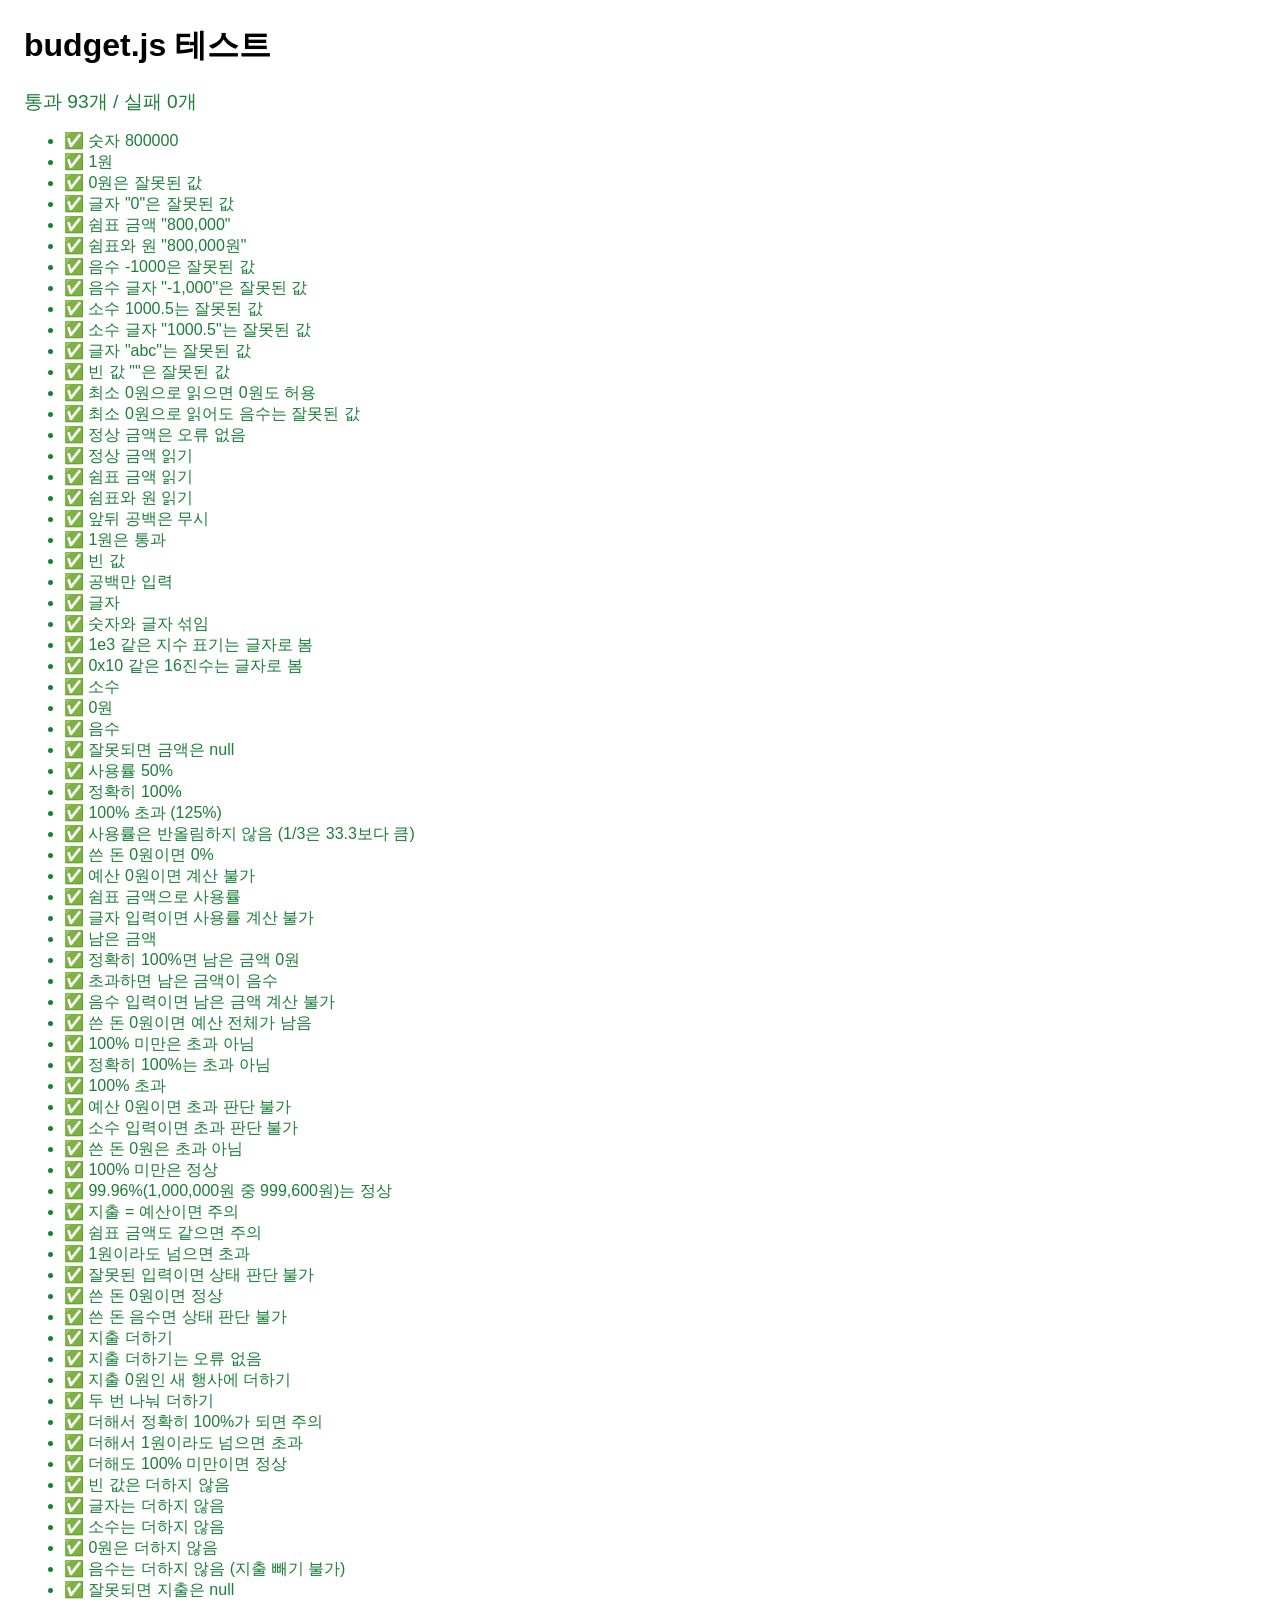
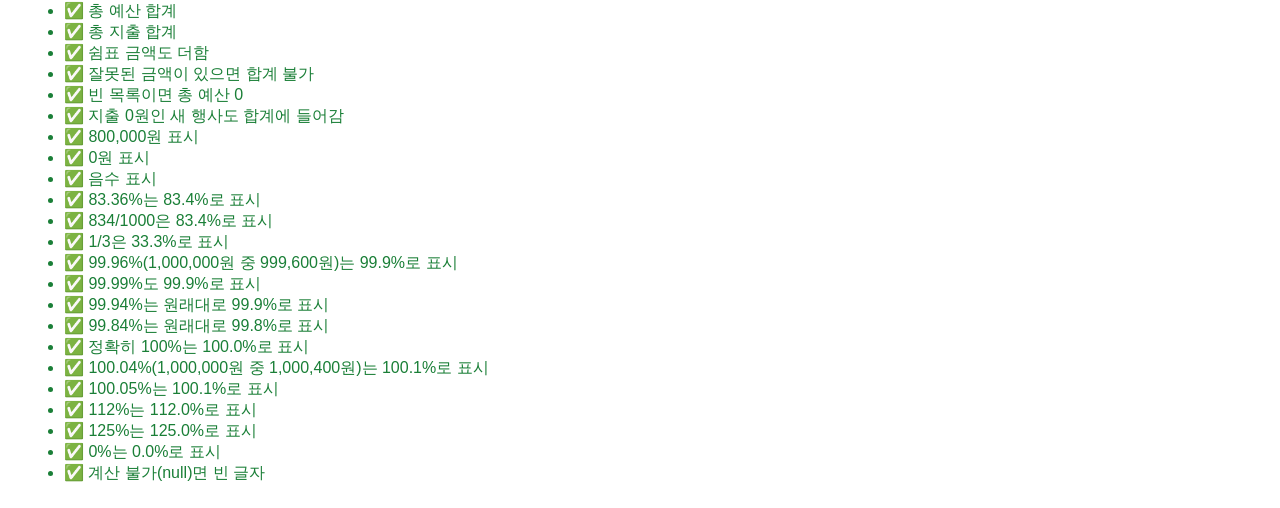
==== test.html @ 6ad25647 "4-2단계: 지출 입력 Co-Authored-By: Claude Opus 5.5 <noreply@anthropic.com>" ====
<!DOCTYPE html>
<html lang="ko">
<head>
  <meta charset="UTF-8">
  <title>budget.js 테스트</title>
  <style>
    body { font-family: sans-serif; margin: 24px; }
    .pass { color: #1a7f37; }
    .fail { color: #cf222e; font-weight: bold; }
    #summary { font-size: 1.2em; margin-bottom: 16px; }
  </style>
</head>
<body>
  <h1>budget.js 테스트</h1>
  <p id="summary"></p>
  <ul id="results"></ul>

  <script src="budget.js"></script>
  <script>
    let passCount = 0;
    let failCount = 0;

    // 실제 결과(actual)가 기대한 값(expected)과 같은지 확인하고 화면에 적는다
    function check(name, actual, expected) {
      const ok = actual === expected;
      const li = document.createElement("li");
      li.className = ok ? "pass" : "fail";
      li.textContent = (ok ? "✅ " : "❌ ") + name
        + (ok ? "" : " — 기대: " + expected + ", 실제: " + actual);
      document.getElementById("results").appendChild(li);
      if (ok) { passCount++; } else { failCount++; }
    }

    // 금액 읽기
    check("숫자 800000", parseAmount(800000), 800000);
    check("1원", parseAmount(1), 1);
    check("0원은 잘못된 값", parseAmount(0), null);
    check("글자 \"0\"은 잘못된 값", parseAmount("0"), null);
    check("쉼표 금액 \"800,000\"", parseAmount("800,000"), 800000);
    check("쉼표와 원 \"800,000원\"", parseAmount("800,000원"), 800000);
    check("음수 -1000은 잘못된 값", parseAmount(-1000), null);
    check("음수 글자 \"-1,000\"은 잘못된 값", parseAmount("-1,000"), null);
    check("소수 1000.5는 잘못된 값", parseAmount(1000.5), null);
    check("소수 글자 \"1000.5\"는 잘못된 값", parseAmount("1000.5"), null);
    check("글자 \"abc\"는 잘못된 값", parseAmount("abc"), null);
    check("빈 값 \"\"은 잘못된 값", parseAmount(""), null);
    check("최소 0원으로 읽으면 0원도 허용", parseAmount(0, 0), 0);
    check("최소 0원으로 읽어도 음수는 잘못된 값", parseAmount(-1, 0), null);

    // 입력 검사 (잘못된 이유)
    check("정상 금액은 오류 없음", checkAmount("800000").error, null);
    check("정상 금액 읽기", checkAmount("800000").amount, 800000);
    check("쉼표 금액 읽기", checkAmount("800,000").amount, 800000);
    check("쉼표와 원 읽기", checkAmount("800,000원").amount, 800000);
    check("앞뒤 공백은 무시", checkAmount("  1000  ").amount, 1000);
    check("1원은 통과", checkAmount("1").amount, 1);
    check("빈 값", checkAmount("").error, "금액을 입력해 주세요.");
    check("공백만 입력", checkAmount("   ").error, "금액을 입력해 주세요.");
    check("글자", checkAmount("abc").error, "숫자만 입력해 주세요.");
    check("숫자와 글자 섞임", checkAmount("10만원").error, "숫자만 입력해 주세요.");
    check("1e3 같은 지수 표기는 글자로 봄", checkAmount("1e3").error, "숫자만 입력해 주세요.");
    check("0x10 같은 16진수는 글자로 봄", checkAmount("0x10").error, "숫자만 입력해 주세요.");
    check("소수", checkAmount("1000.5").error, "원 단위 정수로 입력해 주세요.");
    check("0원", checkAmount("0").error, "1원 이상 입력해 주세요.");
    check("음수", checkAmount("-1,000").error, "1원 이상 입력해 주세요.");
    check("잘못되면 금액은 null", checkAmount("abc").amount, null);

    // 사용률
    check("사용률 50%", calcUsageRate(800000, 400000), 50);
    check("정확히 100%", calcUsageRate(800000, 800000), 100);
    check("100% 초과 (125%)", calcUsageRate(800000, 1000000), 125);
    check("사용률은 반올림하지 않음 (1/3은 33.3보다 큼)", calcUsageRate(3, 1) > 33.33, true);
    check("쓴 돈 0원이면 0%", calcUsageRate(800000, 0), 0);
    check("예산 0원이면 계산 불가", calcUsageRate(0, 1000), null);
    check("쉼표 금액으로 사용률", calcUsageRate("800,000", "200,000"), 25);
    check("글자 입력이면 사용률 계산 불가", calcUsageRate("abc", 1000), null);

    // 남은 금액
    check("남은 금액", calcRemaining(800000, 300000), 500000);
    check("정확히 100%면 남은 금액 0원", calcRemaining(800000, 800000), 0);
    check("초과하면 남은 금액이 음수", calcRemaining(800000, 1000000), -200000);
    check("음수 입력이면 남은 금액 계산 불가", calcRemaining(800000, -1), null);
    check("쓴 돈 0원이면 예산 전체가 남음", calcRemaining(800000, 0), 800000);

    // 초과 판단
    check("100% 미만은 초과 아님", isOverBudget(800000, 799999), false);
    check("정확히 100%는 초과 아님", isOverBudget(800000, 800000), false);
    check("100% 초과", isOverBudget(800000, 800001), true);
    check("예산 0원이면 초과 판단 불가", isOverBudget(0, 1), null);
    check("소수 입력이면 초과 판단 불가", isOverBudget(800000, 0.5), null);
    check("쓴 돈 0원은 초과 아님", isOverBudget(800000, 0), false);

    // 상태 판단
    check("100% 미만은 정상", getStatus(800000, 667200), "정상");
    check("99.96%(1,000,000원 중 999,600원)는 정상", getStatus(1000000, 999600), "정상");
    check("지출 = 예산이면 주의", getStatus(800000, 800000), "주의");
    check("쉼표 금액도 같으면 주의", getStatus("800,000원", 800000), "주의");
    check("1원이라도 넘으면 초과", getStatus(800000, 800001), "초과");
    check("잘못된 입력이면 상태 판단 불가", getStatus(800000, "abc"), null);
    check("쓴 돈 0원이면 정상", getStatus(800000, 0), "정상");
    check("쓴 돈 음수면 상태 판단 불가", getStatus(800000, -1), null);

    // 지출 누적 입력
    check("지출 더하기", addSpending(700000, "100,000").spent, 800000);
    check("지출 더하기는 오류 없음", addSpending(700000, "100,000").error, null);
    check("지출 0원인 새 행사에 더하기", addSpending(0, "50000원").spent, 50000);
    check("두 번 나눠 더하기", addSpending(addSpending(0, "300,000").spent, "200,000").spent, 500000);
    check("더해서 정확히 100%가 되면 주의",
      getStatus(800000, addSpending(700000, "100,000").spent), "주의");
    check("더해서 1원이라도 넘으면 초과",
      getStatus(800000, addSpending(700000, "100,001").spent), "초과");
    check("더해도 100% 미만이면 정상",
      getStatus(800000, addSpending(700000, "99,999").spent), "정상");
    check("빈 값은 더하지 않음", addSpending(700000, "").error, "금액을 입력해 주세요.");
    check("글자는 더하지 않음", addSpending(700000, "abc").error, "숫자만 입력해 주세요.");
    check("소수는 더하지 않음", addSpending(700000, "1000.5").error, "원 단위 정수로 입력해 주세요.");
    check("0원은 더하지 않음", addSpending(700000, "0").error, "1원 이상 입력해 주세요.");
    check("음수는 더하지 않음 (지출 빼기 불가)", addSpending(700000, "-1000").error, "1원 이상 입력해 주세요.");
    check("잘못되면 지출은 null", addSpending(700000, "abc").spent, null);

    // 합계
    const sampleEvents = [
      { name: "신입생 환영회", budget: 800000, spent: 667200 },
      { name: "체육대회", budget: 1200000, spent: 1200000 },
      { name: "학과 축제 부스", budget: 500000, spent: 560000 }
    ];
    const totals = calcTotals(sampleEvents);
    check("총 예산 합계", totals.budget, 2500000);
    check("총 지출 합계", totals.spent, 2427200);
    check("쉼표 금액도 더함", calcTotals([{ budget: "1,000", spent: "500원" }]).budget, 1000);
    check("잘못된 금액이 있으면 합계 불가",
      calcTotals([{ budget: 1000, spent: 500 }, { budget: 0, spent: 500 }]), null);
    check("빈 목록이면 총 예산 0", calcTotals([]).budget, 0);
    check("지출 0원인 새 행사도 합계에 들어감",
      calcTotals([{ budget: 1000, spent: 0 }, { budget: 2000, spent: 500 }]).budget, 3000);

    // 금액 표시
    check("800,000원 표시", formatWon(800000), "800,000원");
    check("0원 표시", formatWon(0), "0원");
    check("음수 표시", formatWon(-200000), "-200,000원");

    // 사용률 표시
    check("83.36%는 83.4%로 표시", formatRate(83.36), "83.4%");
    check("834/1000은 83.4%로 표시", formatRate(calcUsageRate(1000, 834)), "83.4%");
    check("1/3은 33.3%로 표시", formatRate(calcUsageRate(3, 1)), "33.3%");
    check("99.96%(1,000,000원 중 999,600원)는 99.9%로 표시",
      formatRate(calcUsageRate(1000000, 999600)), "99.9%");
    check("99.99%도 99.9%로 표시", formatRate(99.99), "99.9%");
    check("99.94%는 원래대로 99.9%로 표시", formatRate(99.94), "99.9%");
    check("99.84%는 원래대로 99.8%로 표시", formatRate(99.84), "99.8%");
    check("정확히 100%는 100.0%로 표시", formatRate(calcUsageRate(800000, 800000)), "100.0%");
    check("100.04%(1,000,000원 중 1,000,400원)는 100.1%로 표시",
      formatRate(calcUsageRate(1000000, 1000400)), "100.1%");
    check("100.05%는 100.1%로 표시", formatRate(100.05), "100.1%");
    check("112%는 112.0%로 표시", formatRate(calcUsageRate(500000, 560000)), "112.0%");
    check("125%는 125.0%로 표시", formatRate(calcUsageRate(800000, 1000000)), "125.0%");
    check("0%는 0.0%로 표시", formatRate(calcUsageRate(800000, 0)), "0.0%");
    check("계산 불가(null)면 빈 글자", formatRate(null), "");

    document.getElementById("summary").textContent =
      "통과 " + passCount + "개 / 실패 " + failCount + "개";
    document.getElementById("summary").className = failCount === 0 ? "pass" : "fail";
  </script>
</body>
</html>
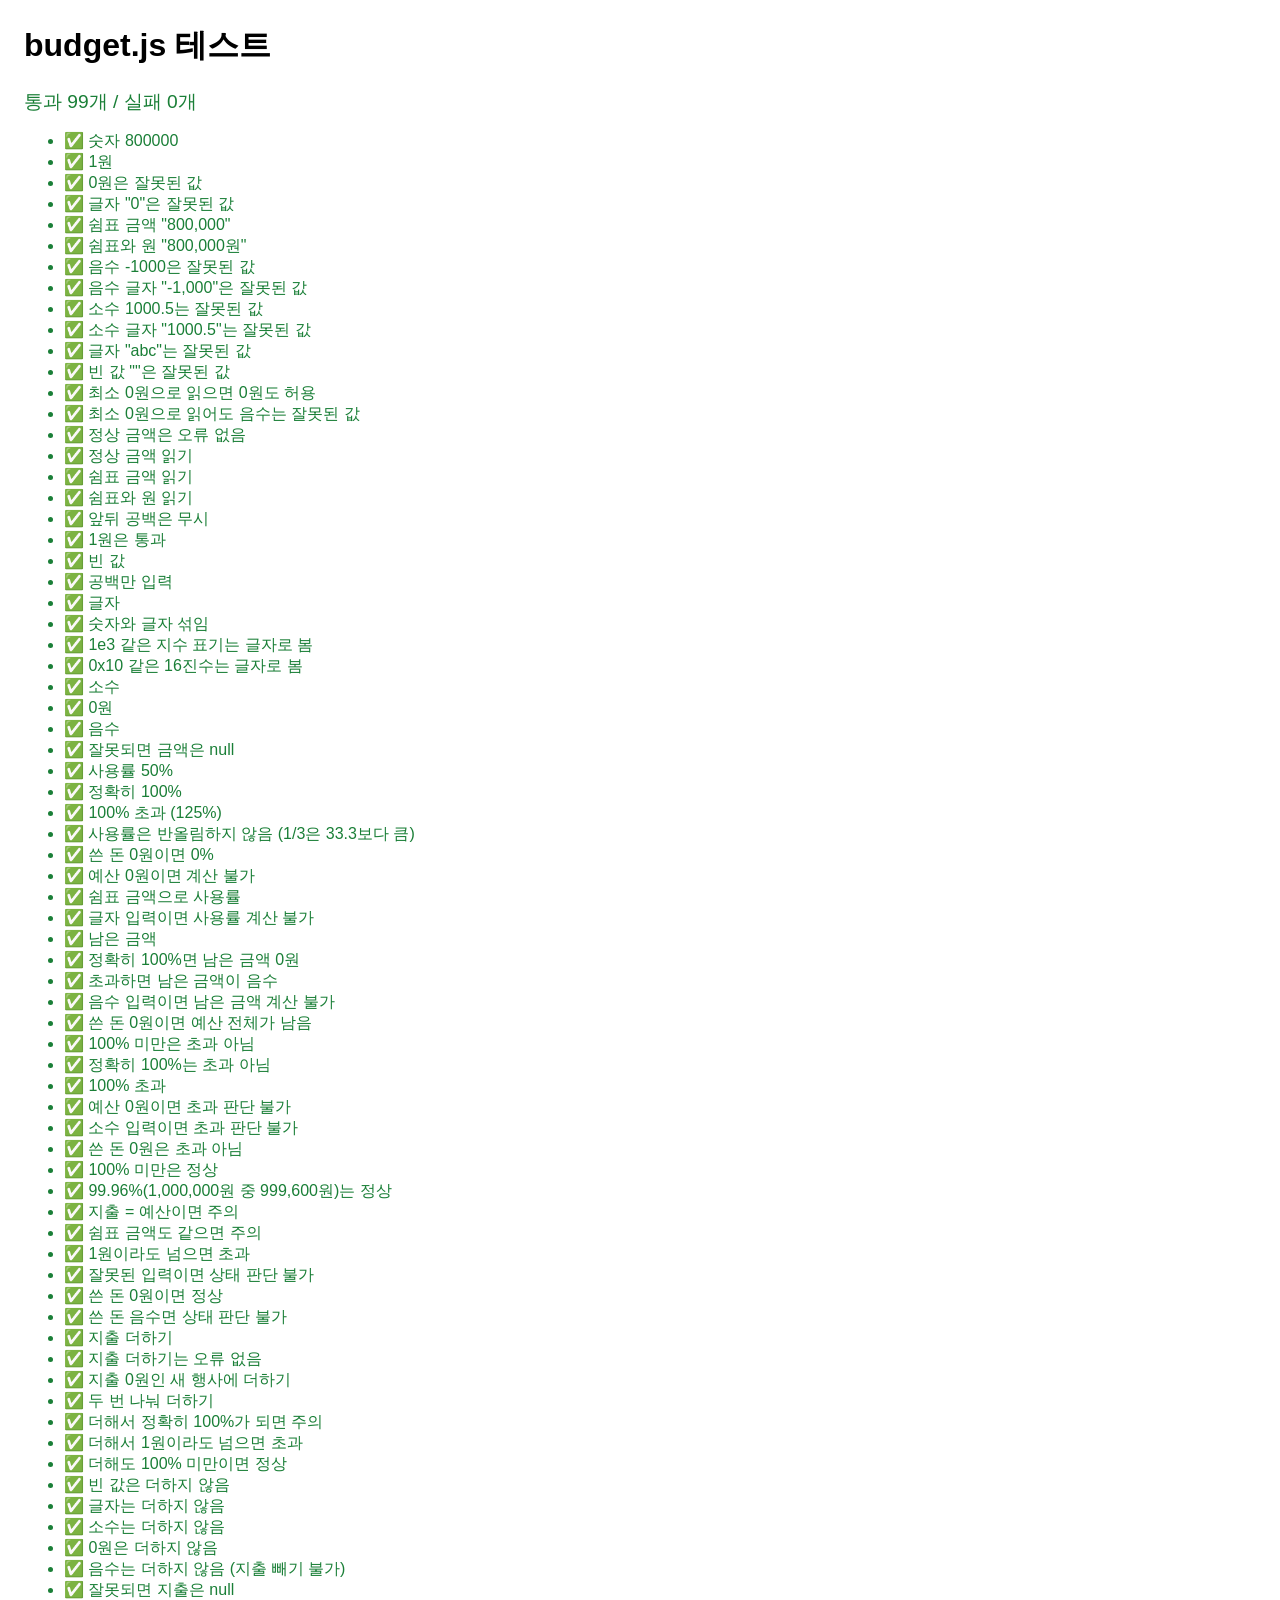
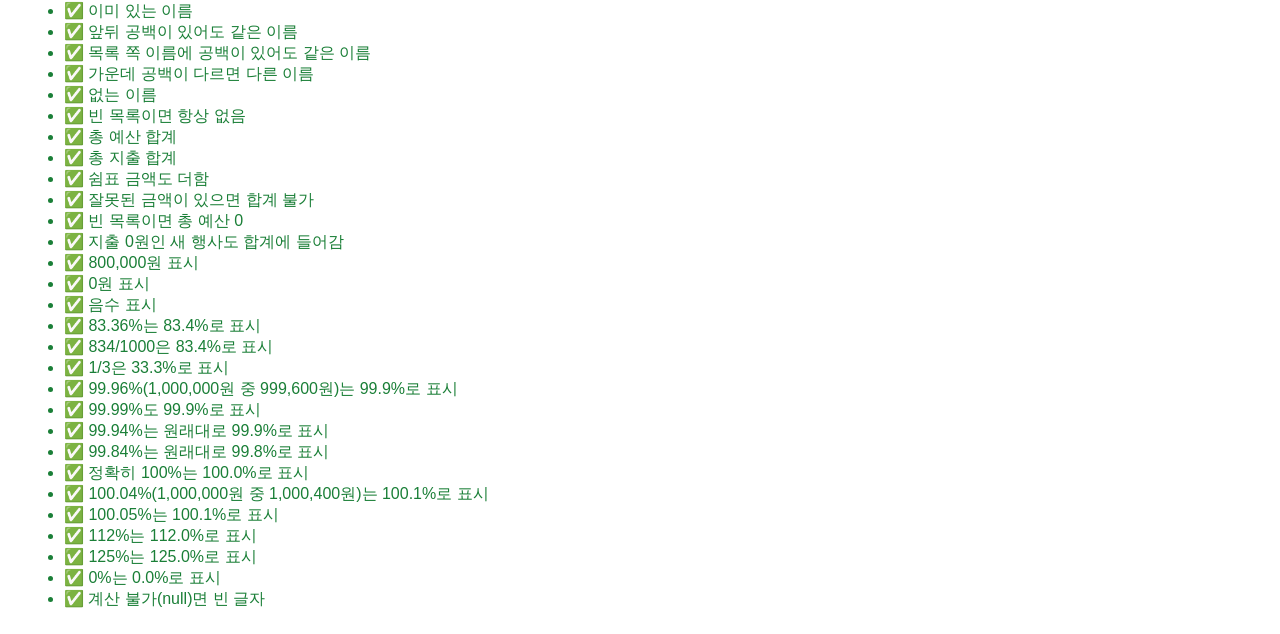
==== commit 6384258e: "4단계 보완: 커서 유지, 같은 이름 막기 Co-Authored-By: Claude Opus 5.5 <noreply@anthropic.com>" ====
--- a/test.html
+++ b/test.html
@@ -125,6 +125,15 @@
       { name: "학과 축제 부스", budget: 500000, spent: 560000 }
     ];
     const totals = calcTotals(sampleEvents);
+    // 같은 이름 행사 확인
+    check("이미 있는 이름", hasEventName(sampleEvents, "체육대회"), true);
+    check("앞뒤 공백이 있어도 같은 이름", hasEventName(sampleEvents, "  체육대회  "), true);
+    check("목록 쪽 이름에 공백이 있어도 같은 이름",
+      hasEventName([{ name: " 개강총회 ", budget: 1000, spent: 0 }], "개강총회"), true);
+    check("가운데 공백이 다르면 다른 이름", hasEventName(sampleEvents, "체육 대회"), false);
+    check("없는 이름", hasEventName(sampleEvents, "동아리 박람회"), false);
+    check("빈 목록이면 항상 없음", hasEventName([], "체육대회"), false);
+
     check("총 예산 합계", totals.budget, 2500000);
     check("총 지출 합계", totals.spent, 2427200);
     check("쉼표 금액도 더함", calcTotals([{ budget: "1,000", spent: "500원" }]).budget, 1000);
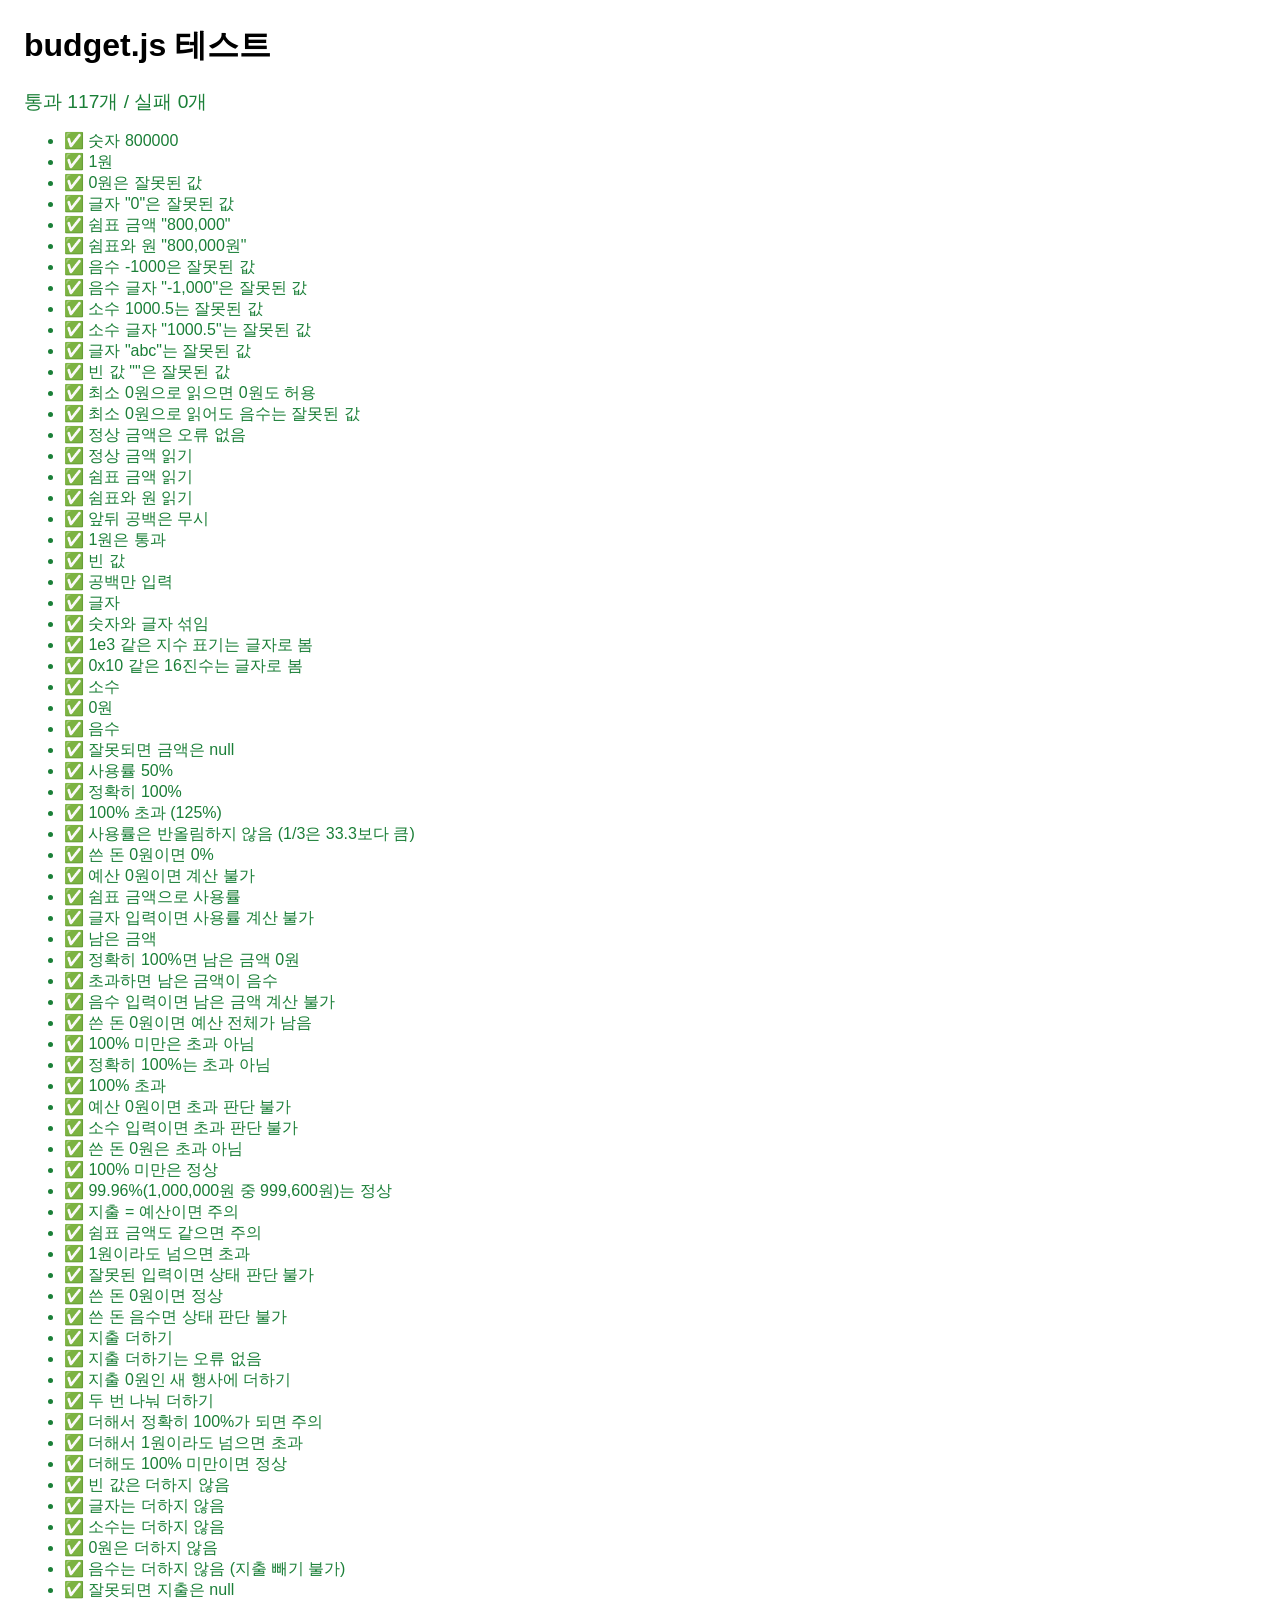
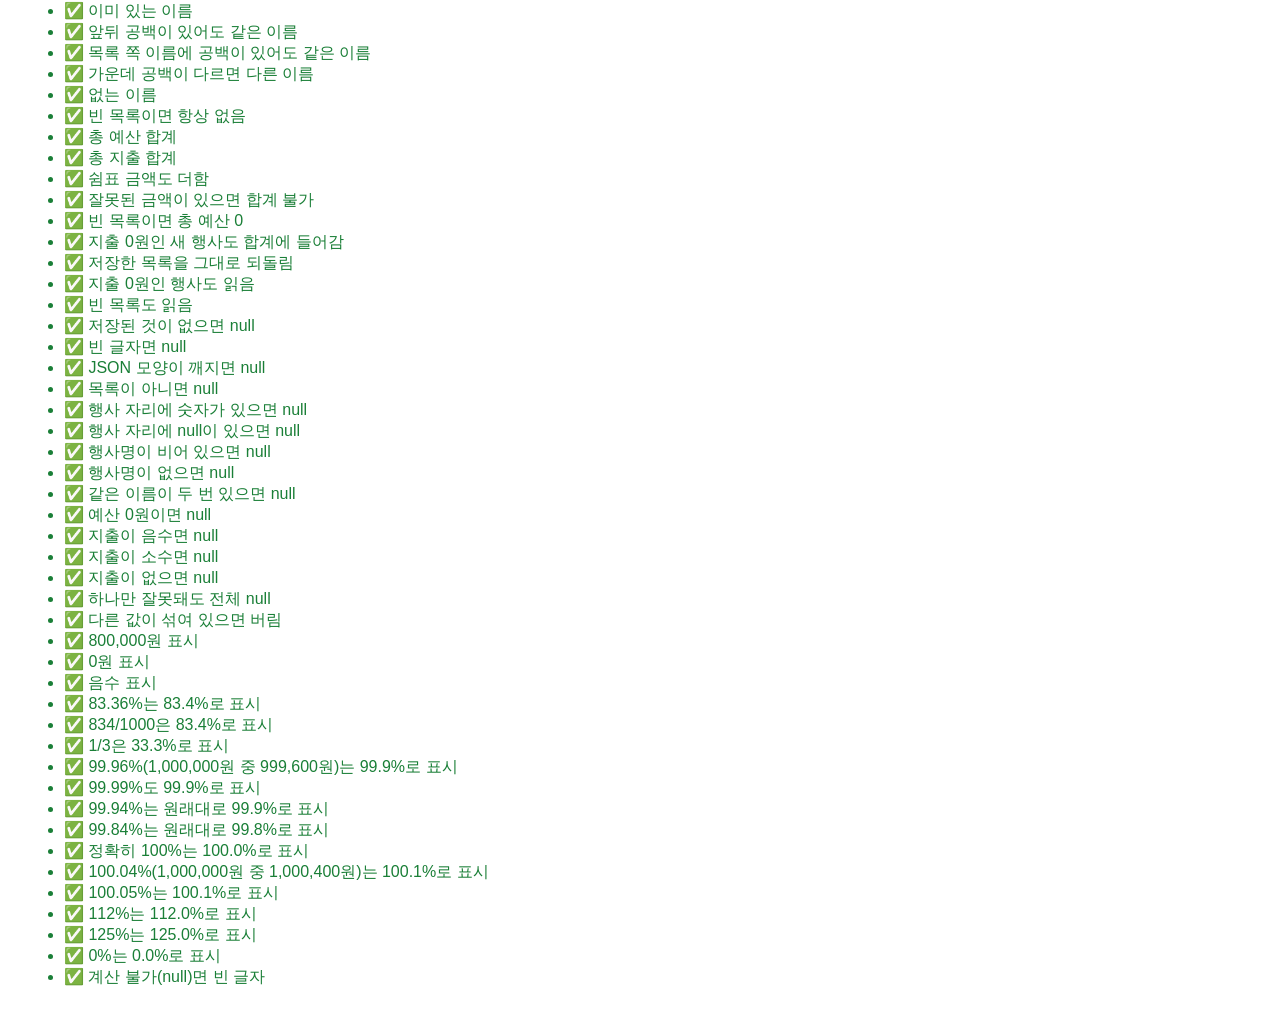
==== commit f3440290: "5-2단계: 저장된 행사 불러오기 Co-Authored-By: Claude Opus 5.5 <noreply@anthropic.com>" ====
--- a/test.html
+++ b/test.html
@@ -143,6 +143,36 @@
     check("지출 0원인 새 행사도 합계에 들어감",
       calcTotals([{ budget: 1000, spent: 0 }, { budget: 2000, spent: 500 }]).budget, 3000);
 
+    // 저장된 목록 읽기
+    const savedText = JSON.stringify(sampleEvents);
+    check("저장한 목록을 그대로 되돌림",
+      JSON.stringify(parseSavedEvents(savedText)), savedText);
+    check("지출 0원인 행사도 읽음",
+      parseSavedEvents('[{"name":"개강총회","budget":1000,"spent":0}]')[0].spent, 0);
+    check("빈 목록도 읽음", parseSavedEvents("[]").length, 0);
+    check("저장된 것이 없으면 null", parseSavedEvents(null), null);
+    check("빈 글자면 null", parseSavedEvents(""), null);
+    check("JSON 모양이 깨지면 null", parseSavedEvents('[{"name":'), null);
+    check("목록이 아니면 null", parseSavedEvents('{"name":"체육대회"}'), null);
+    check("행사 자리에 숫자가 있으면 null", parseSavedEvents("[1]"), null);
+    check("행사 자리에 null이 있으면 null", parseSavedEvents("[null]"), null);
+    check("행사명이 비어 있으면 null",
+      parseSavedEvents('[{"name":"  ","budget":1000,"spent":0}]'), null);
+    check("행사명이 없으면 null", parseSavedEvents('[{"budget":1000,"spent":0}]'), null);
+    check("같은 이름이 두 번 있으면 null",
+      parseSavedEvents('[{"name":"체육대회","budget":1000,"spent":0},'
+        + '{"name":" 체육대회 ","budget":2000,"spent":0}]'), null);
+    check("예산 0원이면 null", parseSavedEvents('[{"name":"체육대회","budget":0,"spent":0}]'), null);
+    check("지출이 음수면 null", parseSavedEvents('[{"name":"체육대회","budget":1000,"spent":-1}]'), null);
+    check("지출이 소수면 null", parseSavedEvents('[{"name":"체육대회","budget":1000,"spent":0.5}]'), null);
+    check("지출이 없으면 null", parseSavedEvents('[{"name":"체육대회","budget":1000}]'), null);
+    check("하나만 잘못돼도 전체 null",
+      parseSavedEvents('[{"name":"체육대회","budget":1000,"spent":0},'
+        + '{"name":"개강총회","budget":"abc","spent":0}]'), null);
+    check("다른 값이 섞여 있으면 버림",
+      JSON.stringify(parseSavedEvents('[{"name":"체육대회","budget":1000,"spent":0,"memo":"x"}]')),
+      '[{"name":"체육대회","budget":1000,"spent":0}]');
+
     // 금액 표시
     check("800,000원 표시", formatWon(800000), "800,000원");
     check("0원 표시", formatWon(0), "0원");
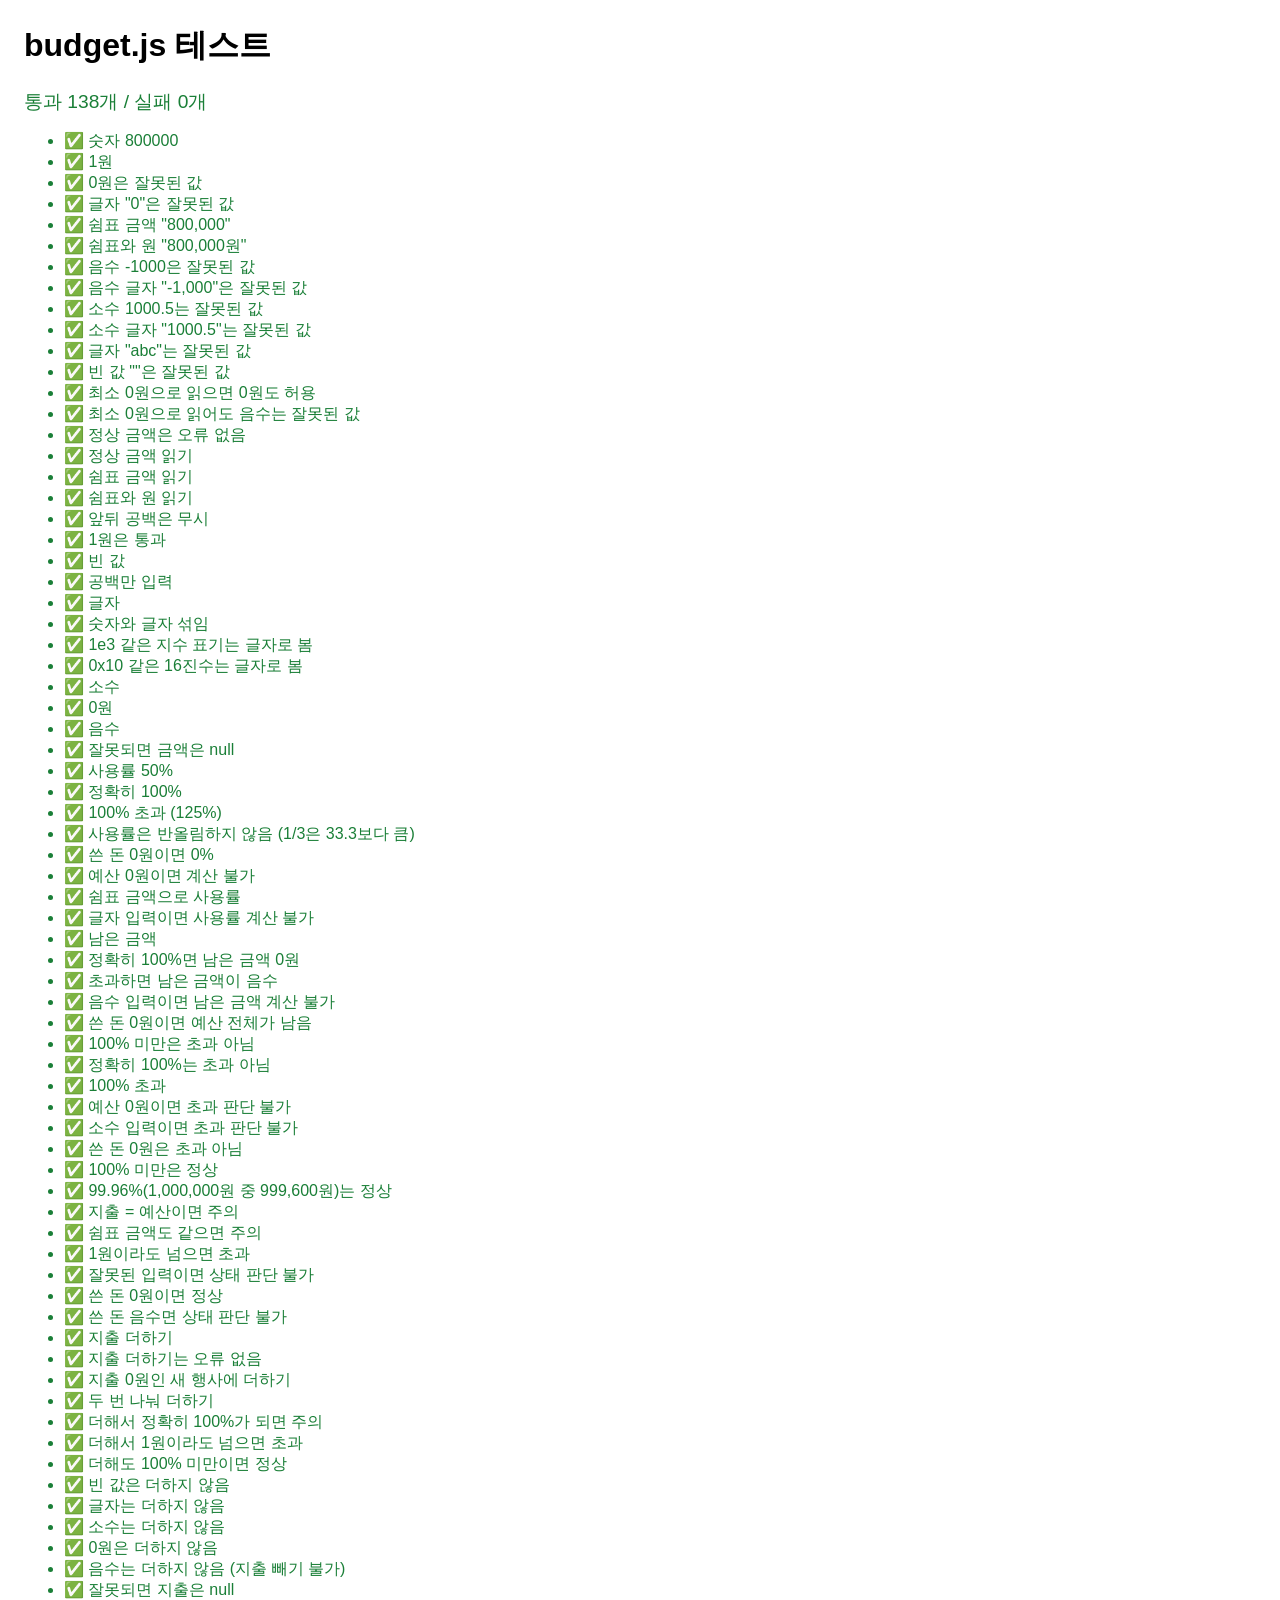
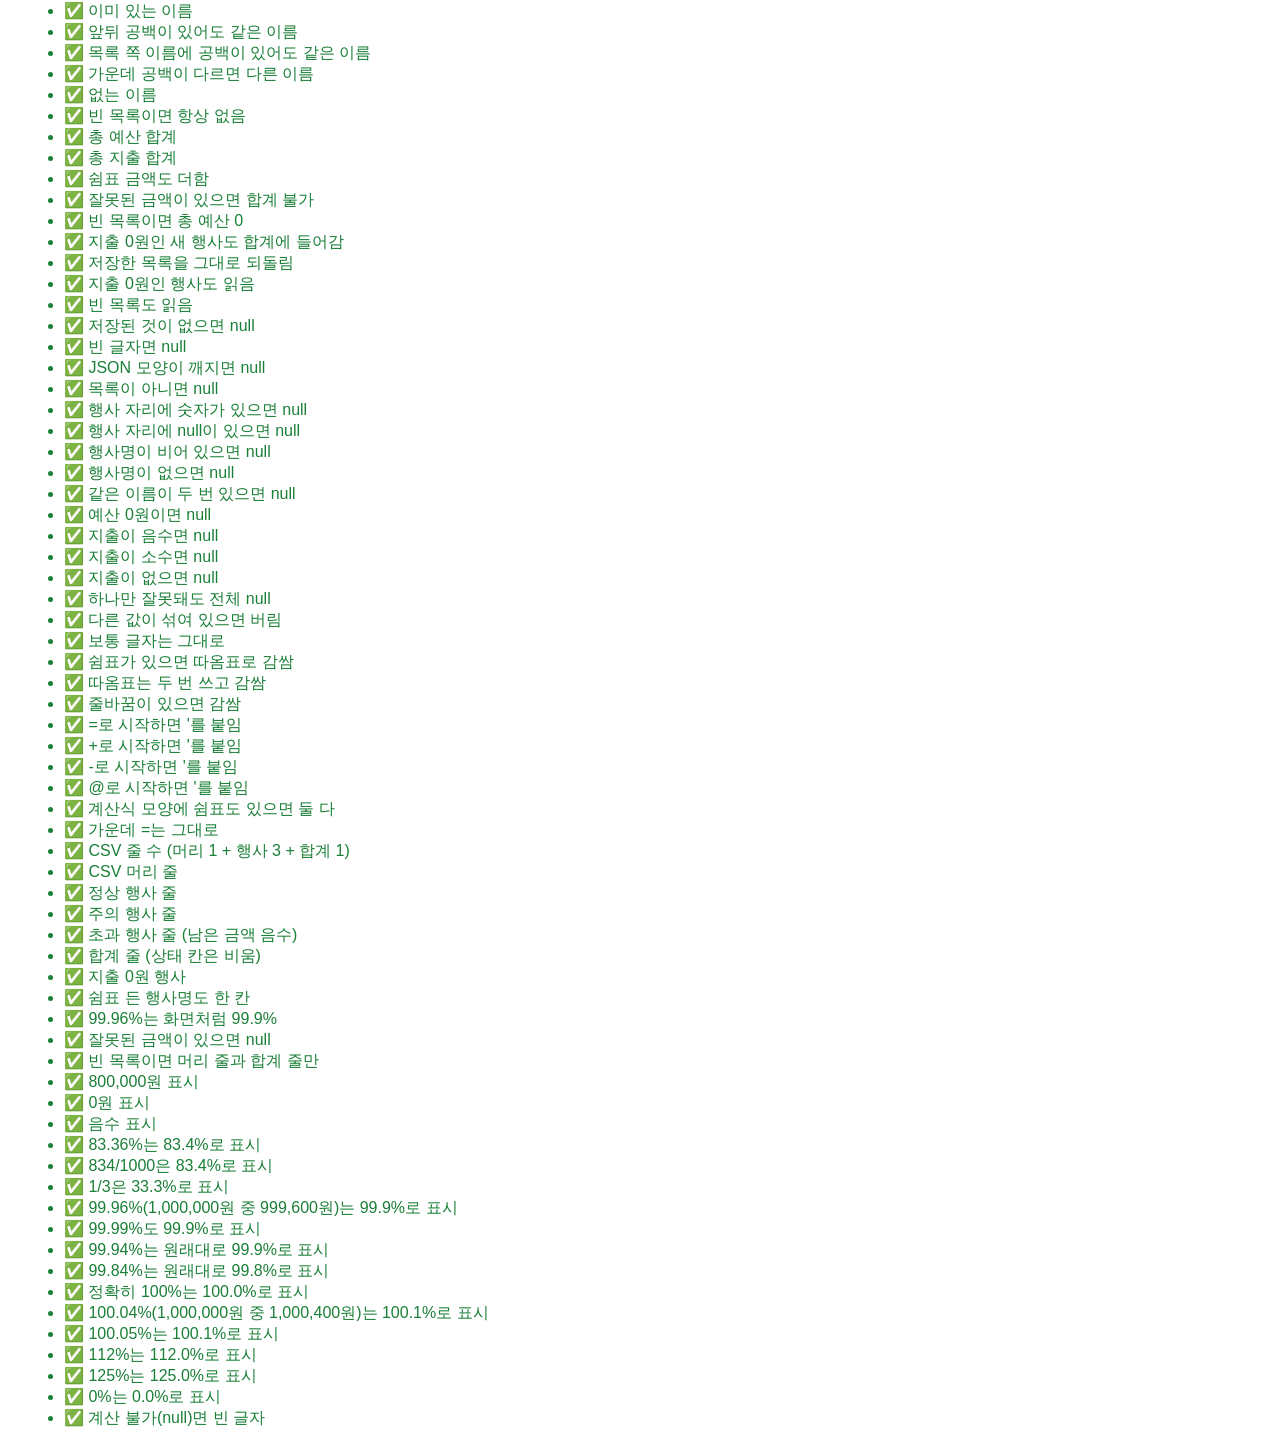
==== commit 00ab6ff2: "6-1단계: CSV 글자 만들기 Co-Authored-By: Claude Opus 5.5 <noreply@anthropic.com>" ====
--- a/test.html
+++ b/test.html
@@ -173,6 +173,38 @@
       JSON.stringify(parseSavedEvents('[{"name":"체육대회","budget":1000,"spent":0,"memo":"x"}]')),
       '[{"name":"체육대회","budget":1000,"spent":0}]');
 
+    // CSV 칸 글자
+    check("보통 글자는 그대로", escapeCsvCell("체육대회"), "체육대회");
+    check("쉼표가 있으면 따옴표로 감쌈", escapeCsvCell("MT, 1박 2일"), '"MT, 1박 2일"');
+    check("따옴표는 두 번 쓰고 감쌈", escapeCsvCell('"밤샘" 축제'), '"""밤샘"" 축제"');
+    check("줄바꿈이 있으면 감쌈", escapeCsvCell("1부\n2부"), '"1부\n2부"');
+    check("=로 시작하면 '를 붙임", escapeCsvCell("=1+1"), "'=1+1");
+    check("+로 시작하면 '를 붙임", escapeCsvCell("+행사"), "'+행사");
+    check("-로 시작하면 '를 붙임", escapeCsvCell("-행사"), "'-행사");
+    check("@로 시작하면 '를 붙임", escapeCsvCell("@행사"), "'@행사");
+    check("계산식 모양에 쉼표도 있으면 둘 다", escapeCsvCell("=A1,B1"), "\"'=A1,B1\"");
+    check("가운데 =는 그대로", escapeCsvCell("1=1 행사"), "1=1 행사");
+
+    // CSV 만들기
+    const csvLines = makeCsv(sampleEvents).split("\r\n");
+    check("CSV 줄 수 (머리 1 + 행사 3 + 합계 1)", csvLines.length, 5);
+    check("CSV 머리 줄", csvLines[0], "행사명,예산,지출,남은 금액,사용률,상태");
+    check("정상 행사 줄", csvLines[1], "신입생 환영회,800000,667200,132800,83.4%,정상");
+    check("주의 행사 줄", csvLines[2], "체육대회,1200000,1200000,0,100.0%,주의");
+    check("초과 행사 줄 (남은 금액 음수)", csvLines[3], "학과 축제 부스,500000,560000,-60000,112.0%,초과");
+    check("합계 줄 (상태 칸은 비움)", csvLines[4], "합계,2500000,2427200,72800,97.1%,");
+    check("지출 0원 행사",
+      makeCsv([{ name: "개강총회", budget: 300000, spent: 0 }]).split("\r\n")[1],
+      "개강총회,300000,0,300000,0.0%,정상");
+    check("쉼표 든 행사명도 한 칸",
+      makeCsv([{ name: "MT, 1박 2일", budget: 1000, spent: 0 }]).split("\r\n")[1],
+      '"MT, 1박 2일",1000,0,1000,0.0%,정상');
+    check("99.96%는 화면처럼 99.9%",
+      makeCsv([{ name: "체육대회", budget: 1000000, spent: 999600 }]).split("\r\n")[1],
+      "체육대회,1000000,999600,400,99.9%,정상");
+    check("잘못된 금액이 있으면 null", makeCsv([{ name: "체육대회", budget: 0, spent: 0 }]), null);
+    check("빈 목록이면 머리 줄과 합계 줄만", makeCsv([]), "행사명,예산,지출,남은 금액,사용률,상태\r\n합계,0,0,,,");
+
     // 금액 표시
     check("800,000원 표시", formatWon(800000), "800,000원");
     check("0원 표시", formatWon(0), "0원");
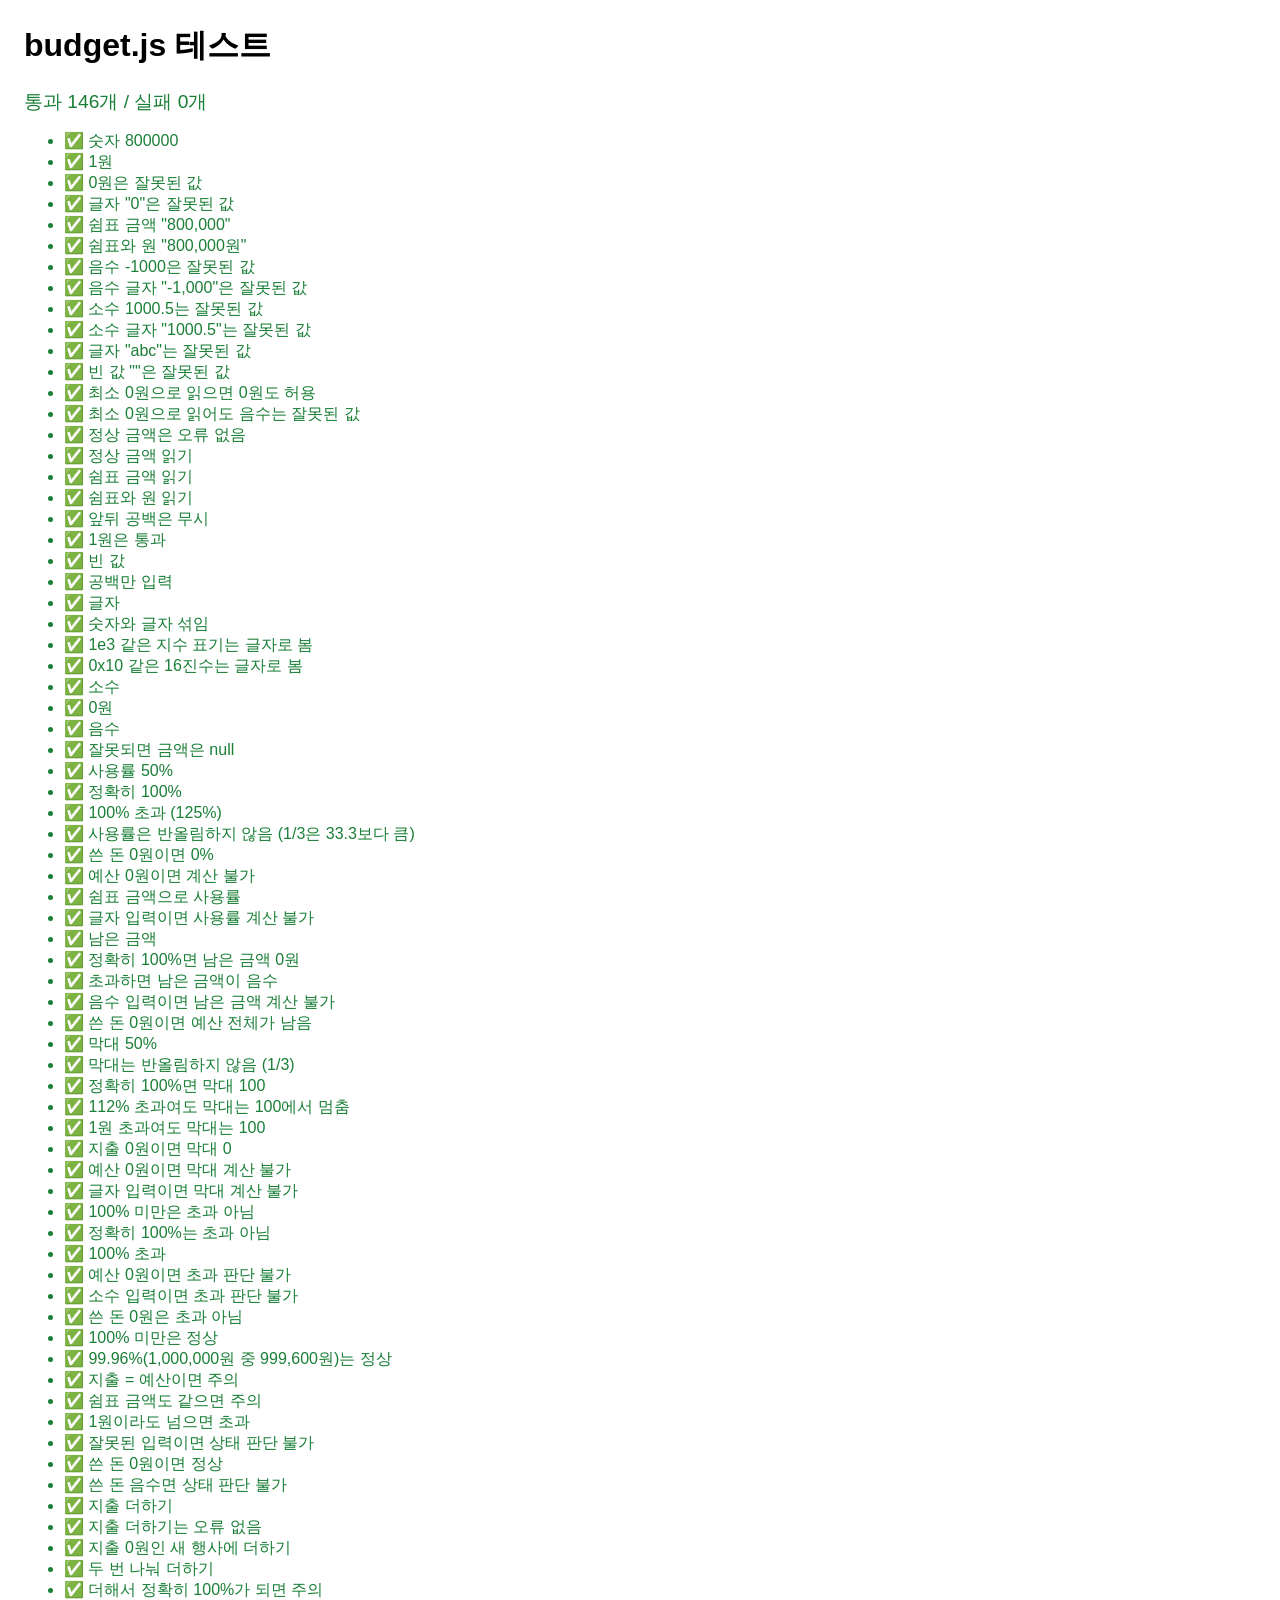
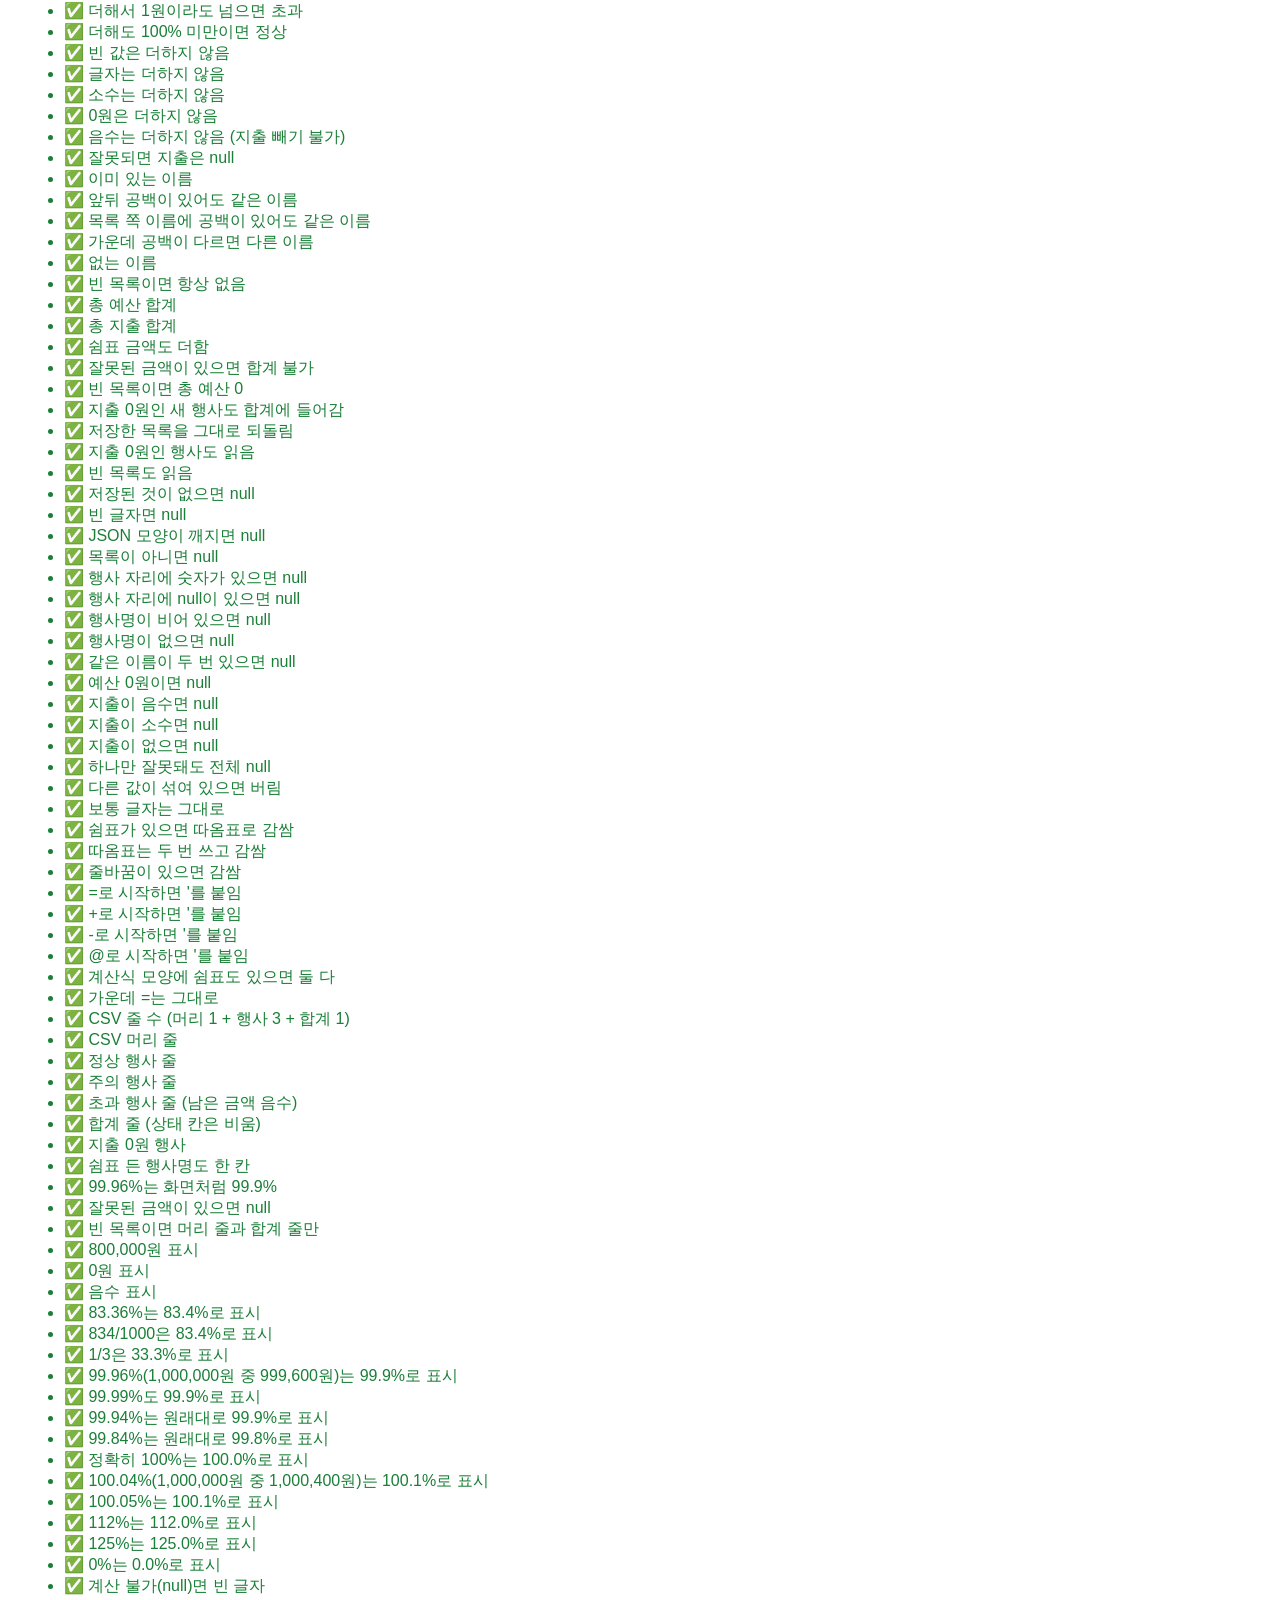
==== commit 8e972d39: "8-2단계: 사용률 막대와 상태 기호 Co-Authored-By: Claude Opus 5.5 <noreply@anthropic.com>" ====
--- a/test.html
+++ b/test.html
@@ -81,6 +81,17 @@
     check("초과하면 남은 금액이 음수", calcRemaining(800000, 1000000), -200000);
     check("음수 입력이면 남은 금액 계산 불가", calcRemaining(800000, -1), null);
     check("쓴 돈 0원이면 예산 전체가 남음", calcRemaining(800000, 0), 800000);
+
+    // 사용률 막대 길이
+    check("막대 50%", calcBarWidth(800000, 400000), 50);
+    check("막대는 반올림하지 않음 (1/3)",
+      calcBarWidth(3, 1) > 33.33 && calcBarWidth(3, 1) < 33.34, true);
+    check("정확히 100%면 막대 100", calcBarWidth(800000, 800000), 100);
+    check("112% 초과여도 막대는 100에서 멈춤", calcBarWidth(500000, 560000), 100);
+    check("1원 초과여도 막대는 100", calcBarWidth(800000, 800001), 100);
+    check("지출 0원이면 막대 0", calcBarWidth(800000, 0), 0);
+    check("예산 0원이면 막대 계산 불가", calcBarWidth(0, 1000), null);
+    check("글자 입력이면 막대 계산 불가", calcBarWidth(800000, "abc"), null);
 
     // 초과 판단
     check("100% 미만은 초과 아님", isOverBudget(800000, 799999), false);
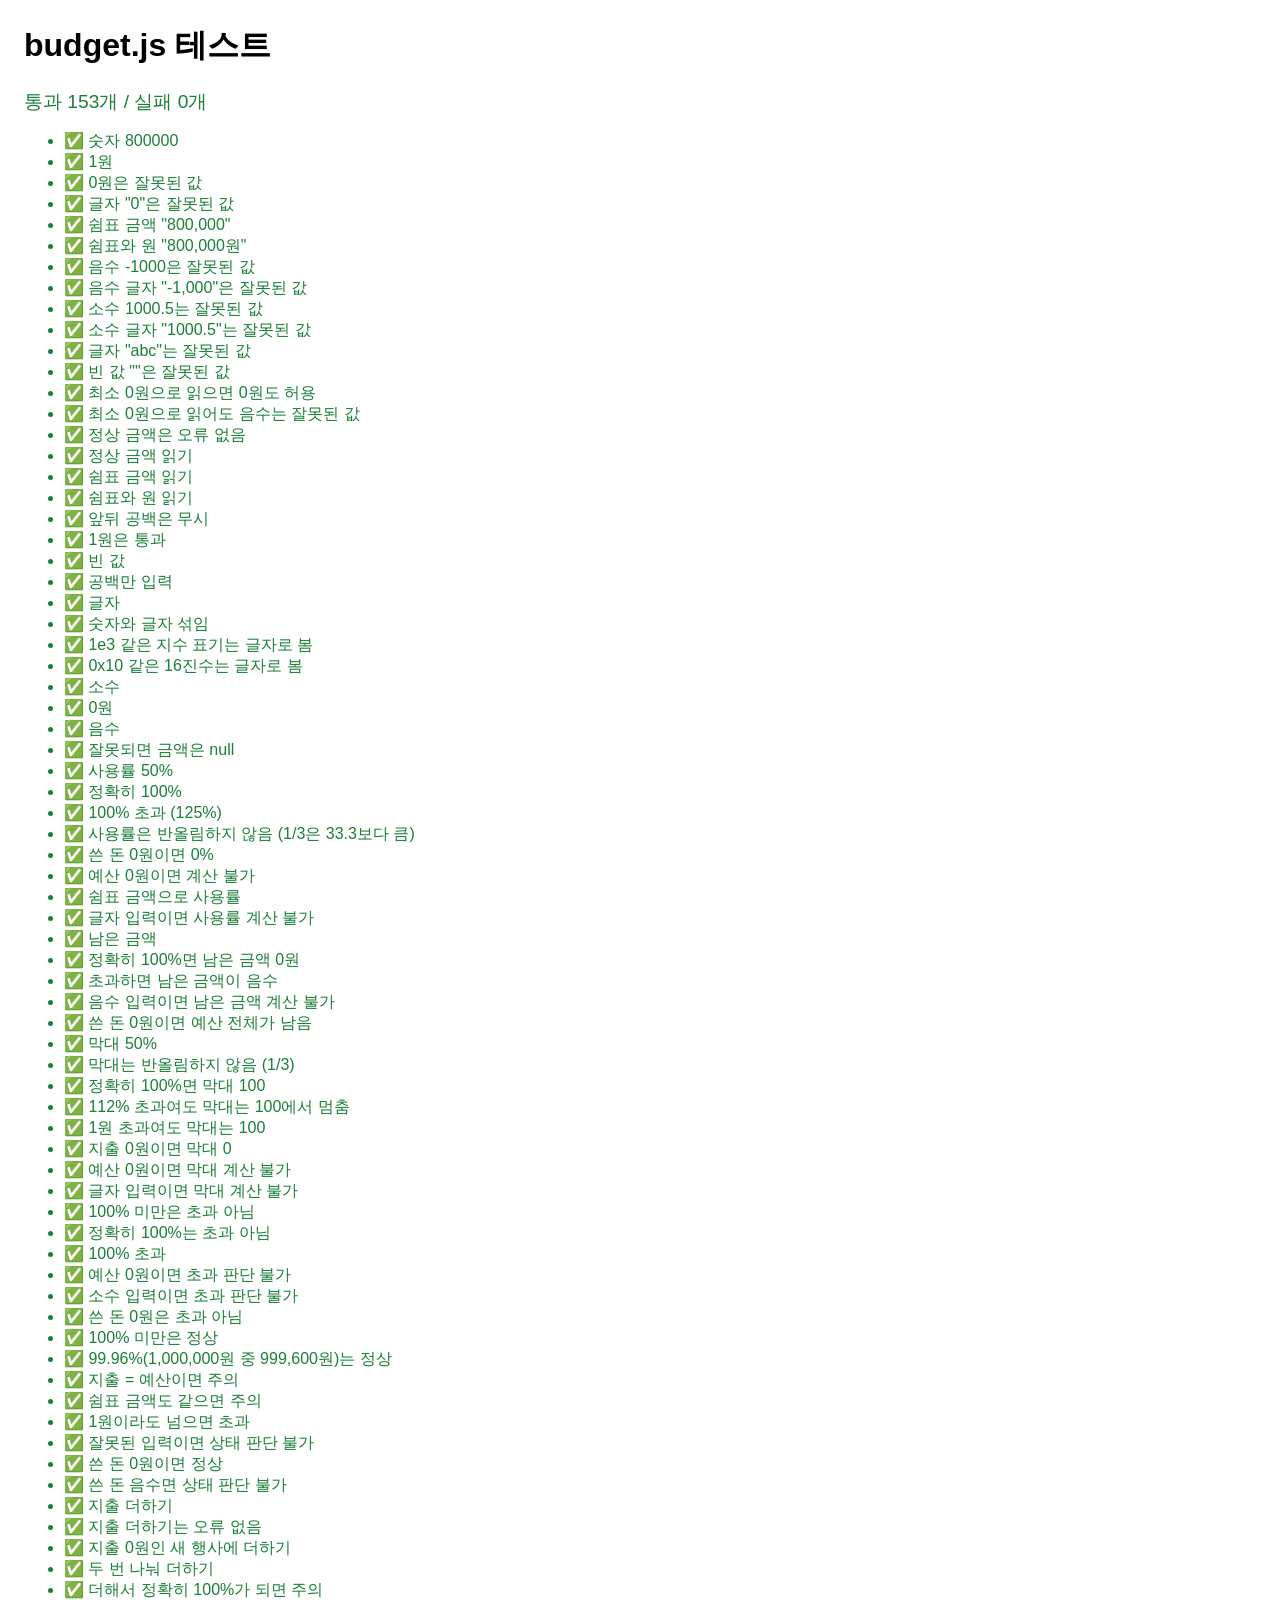
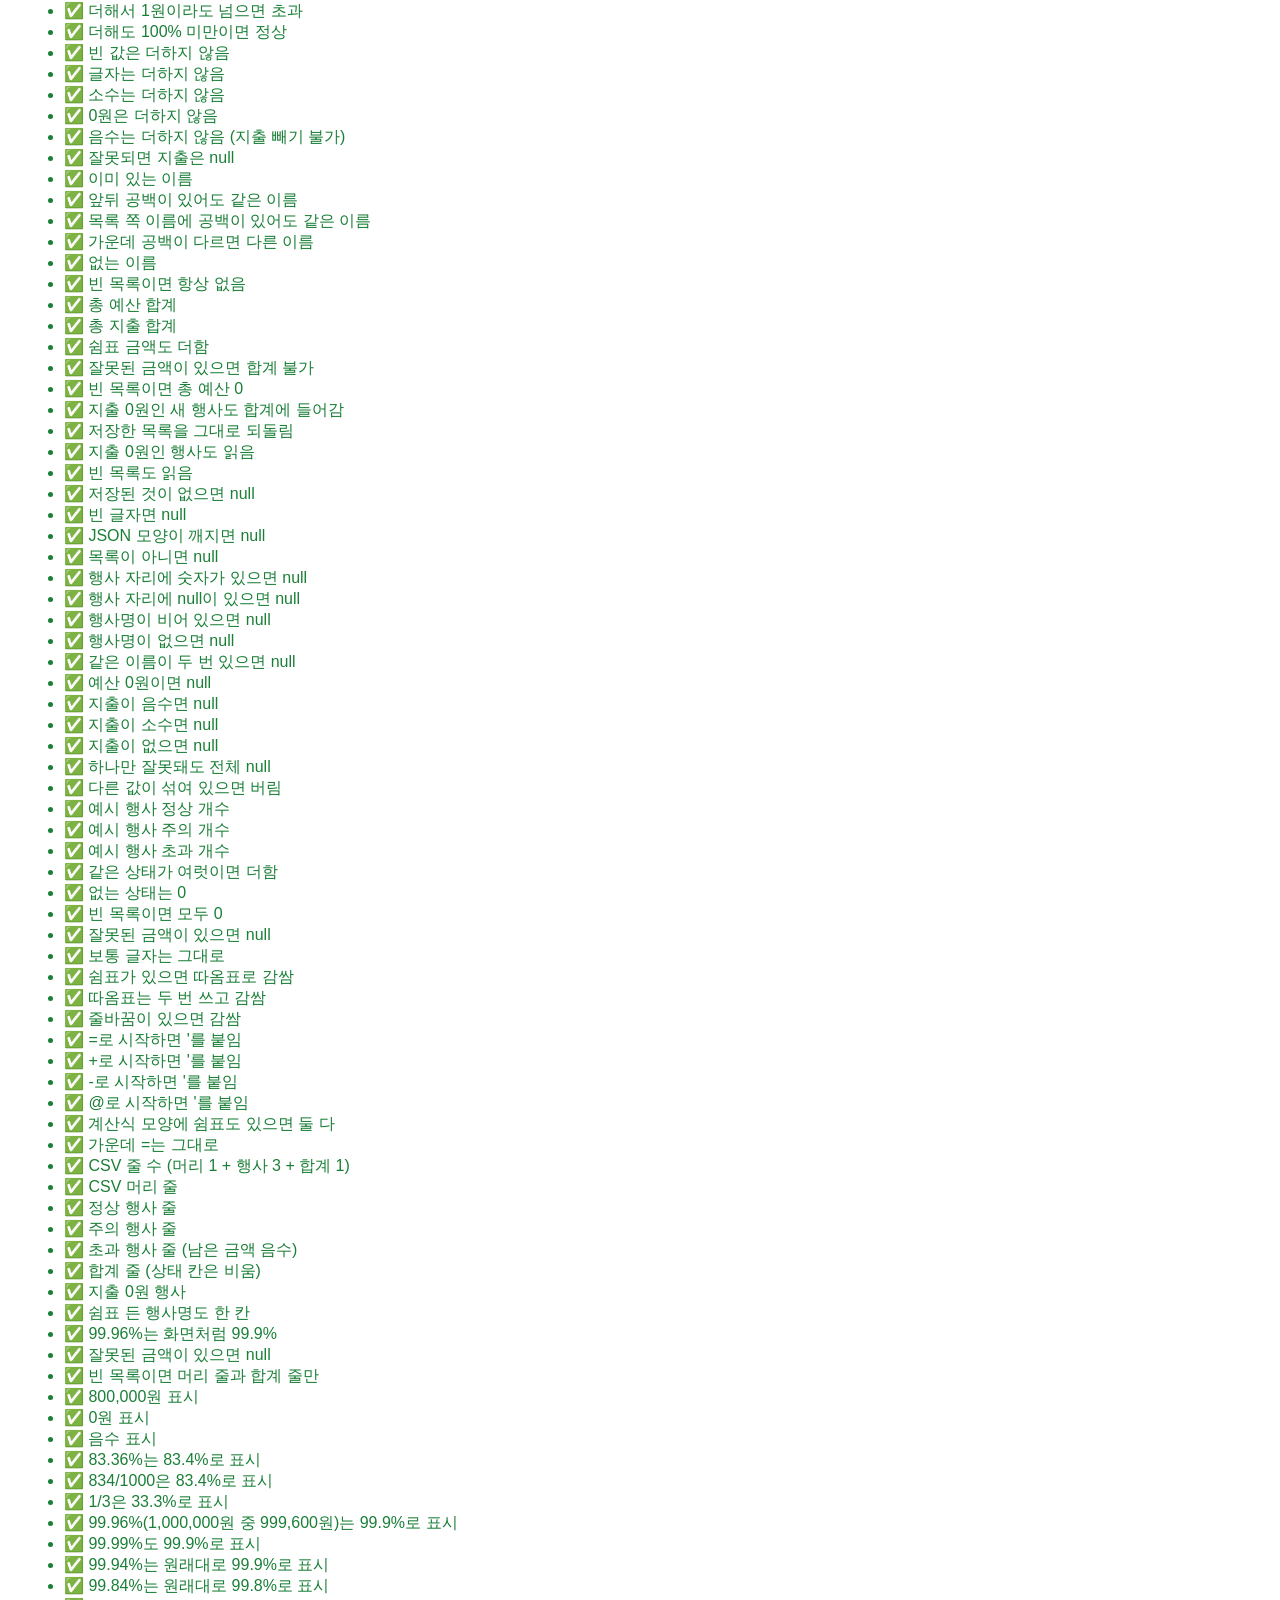
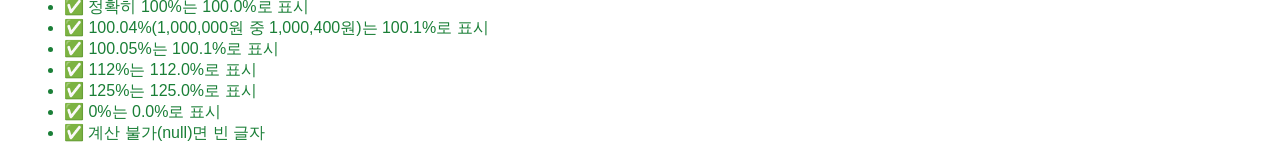
==== commit 1ce3cd88: "8-3단계: 전체 사용률 큰 카드, 큰 막대, 상태별 개수 Co-Authored-By: Claude Opus 5.5 <noreply@anthropic.com>" ====
--- a/test.html
+++ b/test.html
@@ -184,6 +184,17 @@
       JSON.stringify(parseSavedEvents('[{"name":"체육대회","budget":1000,"spent":0,"memo":"x"}]')),
       '[{"name":"체육대회","budget":1000,"spent":0}]');
 
+    // 상태별 개수
+    const sampleCounts = countStatuses(sampleEvents);
+    check("예시 행사 정상 개수", sampleCounts["정상"], 1);
+    check("예시 행사 주의 개수", sampleCounts["주의"], 1);
+    check("예시 행사 초과 개수", sampleCounts["초과"], 1);
+    check("같은 상태가 여럿이면 더함",
+      countStatuses([{ budget: 1000, spent: 0 }, { budget: 1000, spent: 999 }])["정상"], 2);
+    check("없는 상태는 0", countStatuses([{ budget: 1000, spent: 0 }])["초과"], 0);
+    check("빈 목록이면 모두 0", countStatuses([])["정상"], 0);
+    check("잘못된 금액이 있으면 null", countStatuses([{ budget: 0, spent: 0 }]), null);
+
     // CSV 칸 글자
     check("보통 글자는 그대로", escapeCsvCell("체육대회"), "체육대회");
     check("쉼표가 있으면 따옴표로 감쌈", escapeCsvCell("MT, 1박 2일"), '"MT, 1박 2일"');
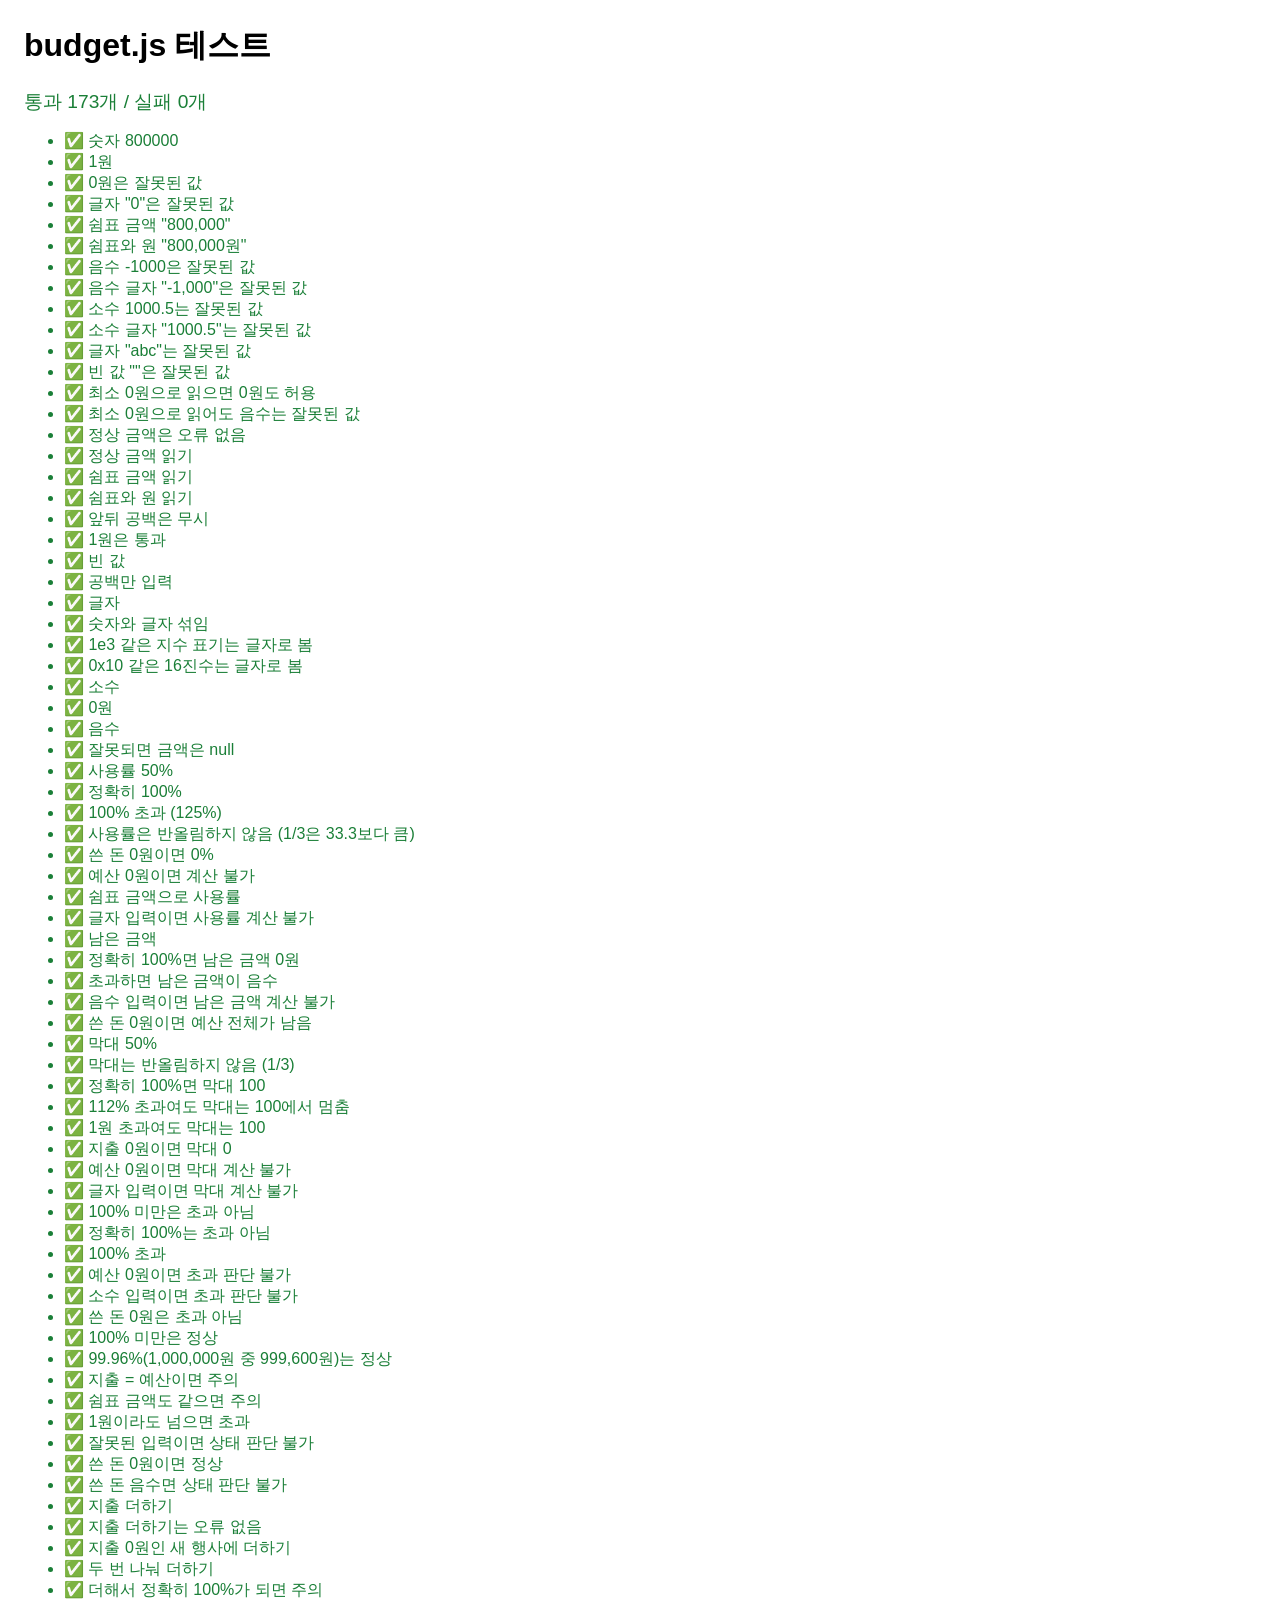
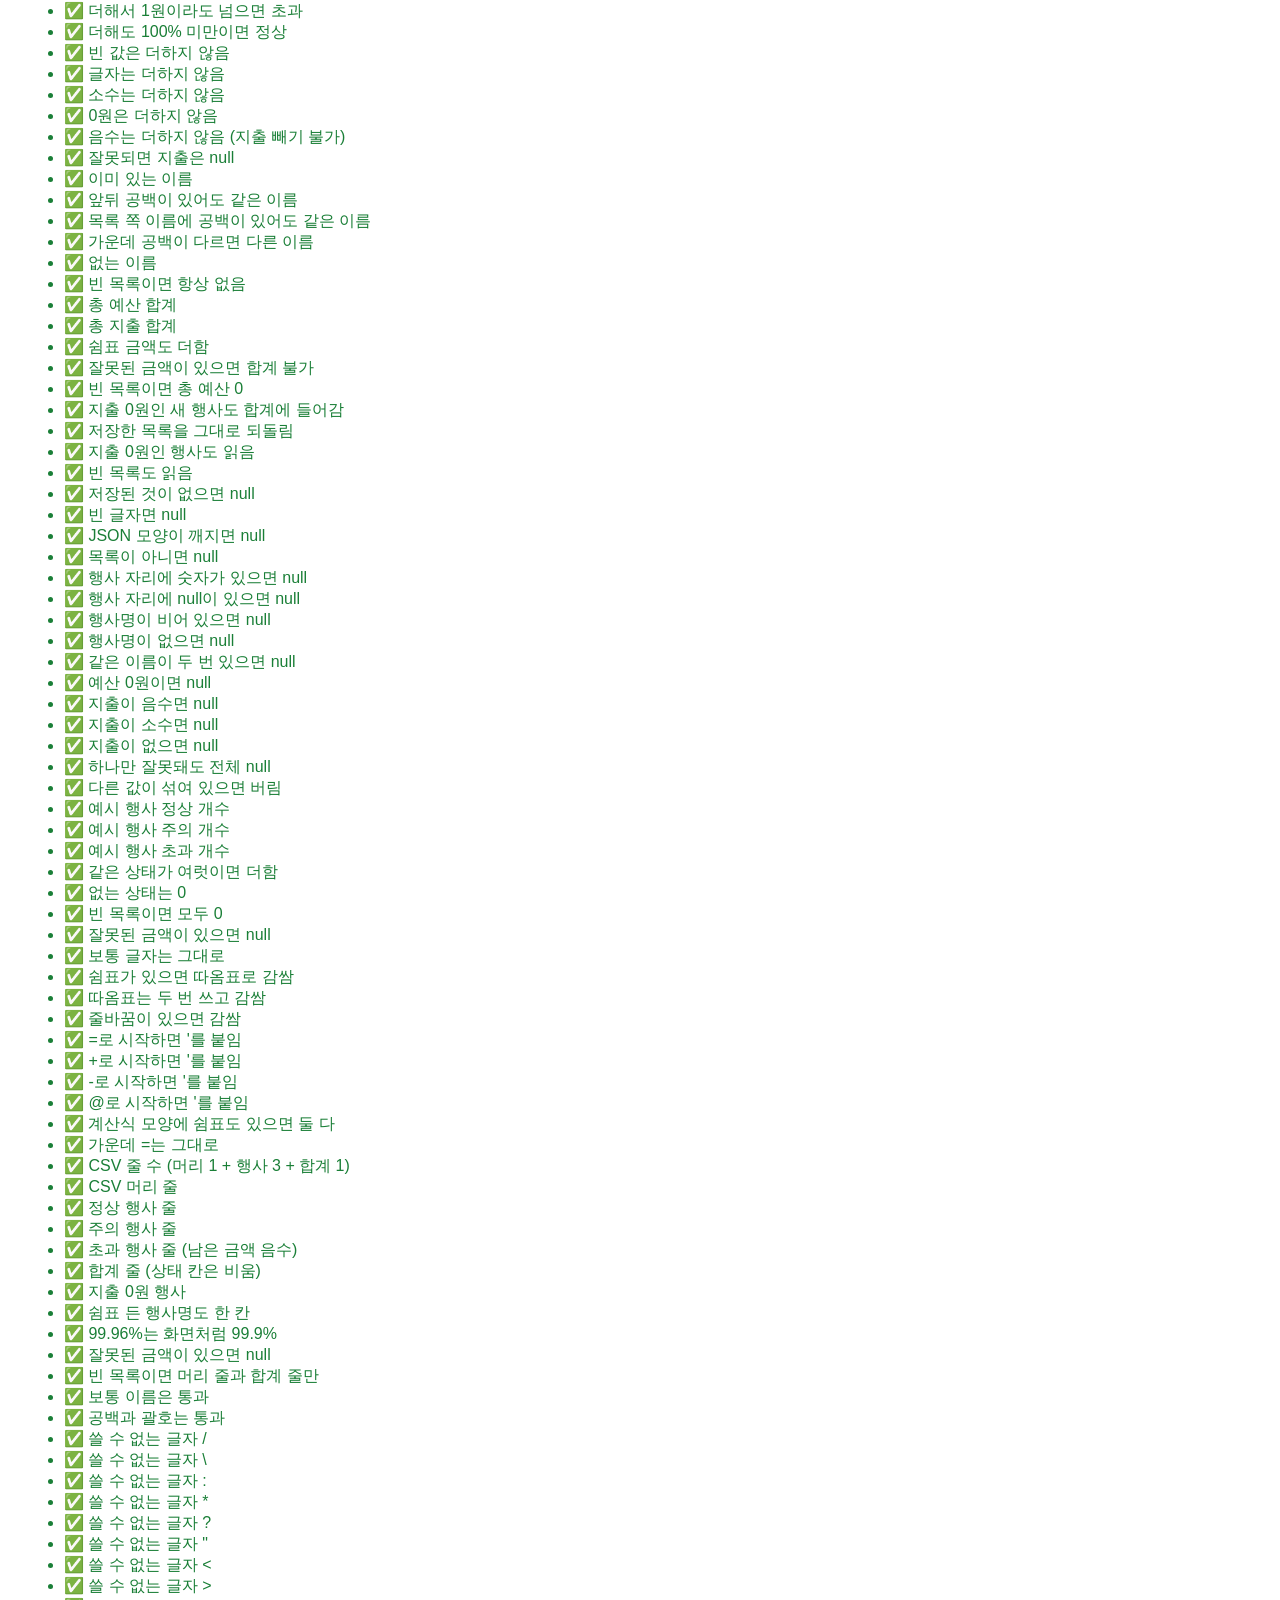
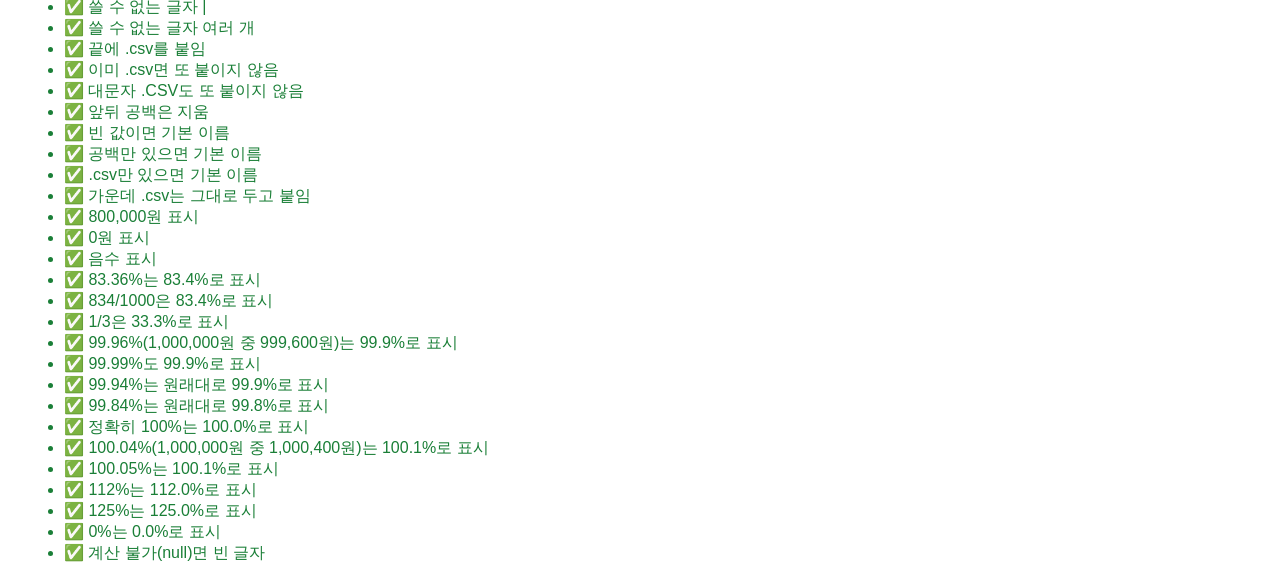
==== commit e1744989: "9-1단계: CSV 파일 이름 직접 입력(기본값, 금지 글자 검사, .csv 자동) Co-Authored-By: Claude Opus 5.5 <noreply@anthropic.co" ====
--- a/test.html
+++ b/test.html
@@ -227,6 +227,24 @@
     check("잘못된 금액이 있으면 null", makeCsv([{ name: "체육대회", budget: 0, spent: 0 }]), null);
     check("빈 목록이면 머리 줄과 합계 줄만", makeCsv([]), "행사명,예산,지출,남은 금액,사용률,상태\r\n합계,0,0,,,");
 
+    // CSV 파일 이름
+    check("보통 이름은 통과", checkFileName("학생회-예산-2026-11-01"), null);
+    check("공백과 괄호는 통과", checkFileName("2학기 결산 (최종)"), null);
+    for (const char of ["/", "\\", ":", "*", "?", '"', "<", ">", "|"]) {
+      check("쓸 수 없는 글자 " + char, checkFileName("결산" + char + "최종"),
+        "파일 이름에 쓸 수 없는 글자가 있습니다: " + char);
+    }
+    check("쓸 수 없는 글자 여러 개", checkFileName("a/b:c"),
+      "파일 이름에 쓸 수 없는 글자가 있습니다: / :");
+    check("끝에 .csv를 붙임", makeCsvFileName("2학기 결산", "기본"), "2학기 결산.csv");
+    check("이미 .csv면 또 붙이지 않음", makeCsvFileName("결산.csv", "기본"), "결산.csv");
+    check("대문자 .CSV도 또 붙이지 않음", makeCsvFileName("결산.CSV", "기본"), "결산.CSV");
+    check("앞뒤 공백은 지움", makeCsvFileName("  결산  ", "기본"), "결산.csv");
+    check("빈 값이면 기본 이름", makeCsvFileName("", "학생회-예산-2026-11-01"), "학생회-예산-2026-11-01.csv");
+    check("공백만 있으면 기본 이름", makeCsvFileName("   ", "기본"), "기본.csv");
+    check(".csv만 있으면 기본 이름", makeCsvFileName(".csv", "기본"), "기본.csv");
+    check("가운데 .csv는 그대로 두고 붙임", makeCsvFileName("a.csv.b", "기본"), "a.csv.b.csv");
+
     // 금액 표시
     check("800,000원 표시", formatWon(800000), "800,000원");
     check("0원 표시", formatWon(0), "0원");
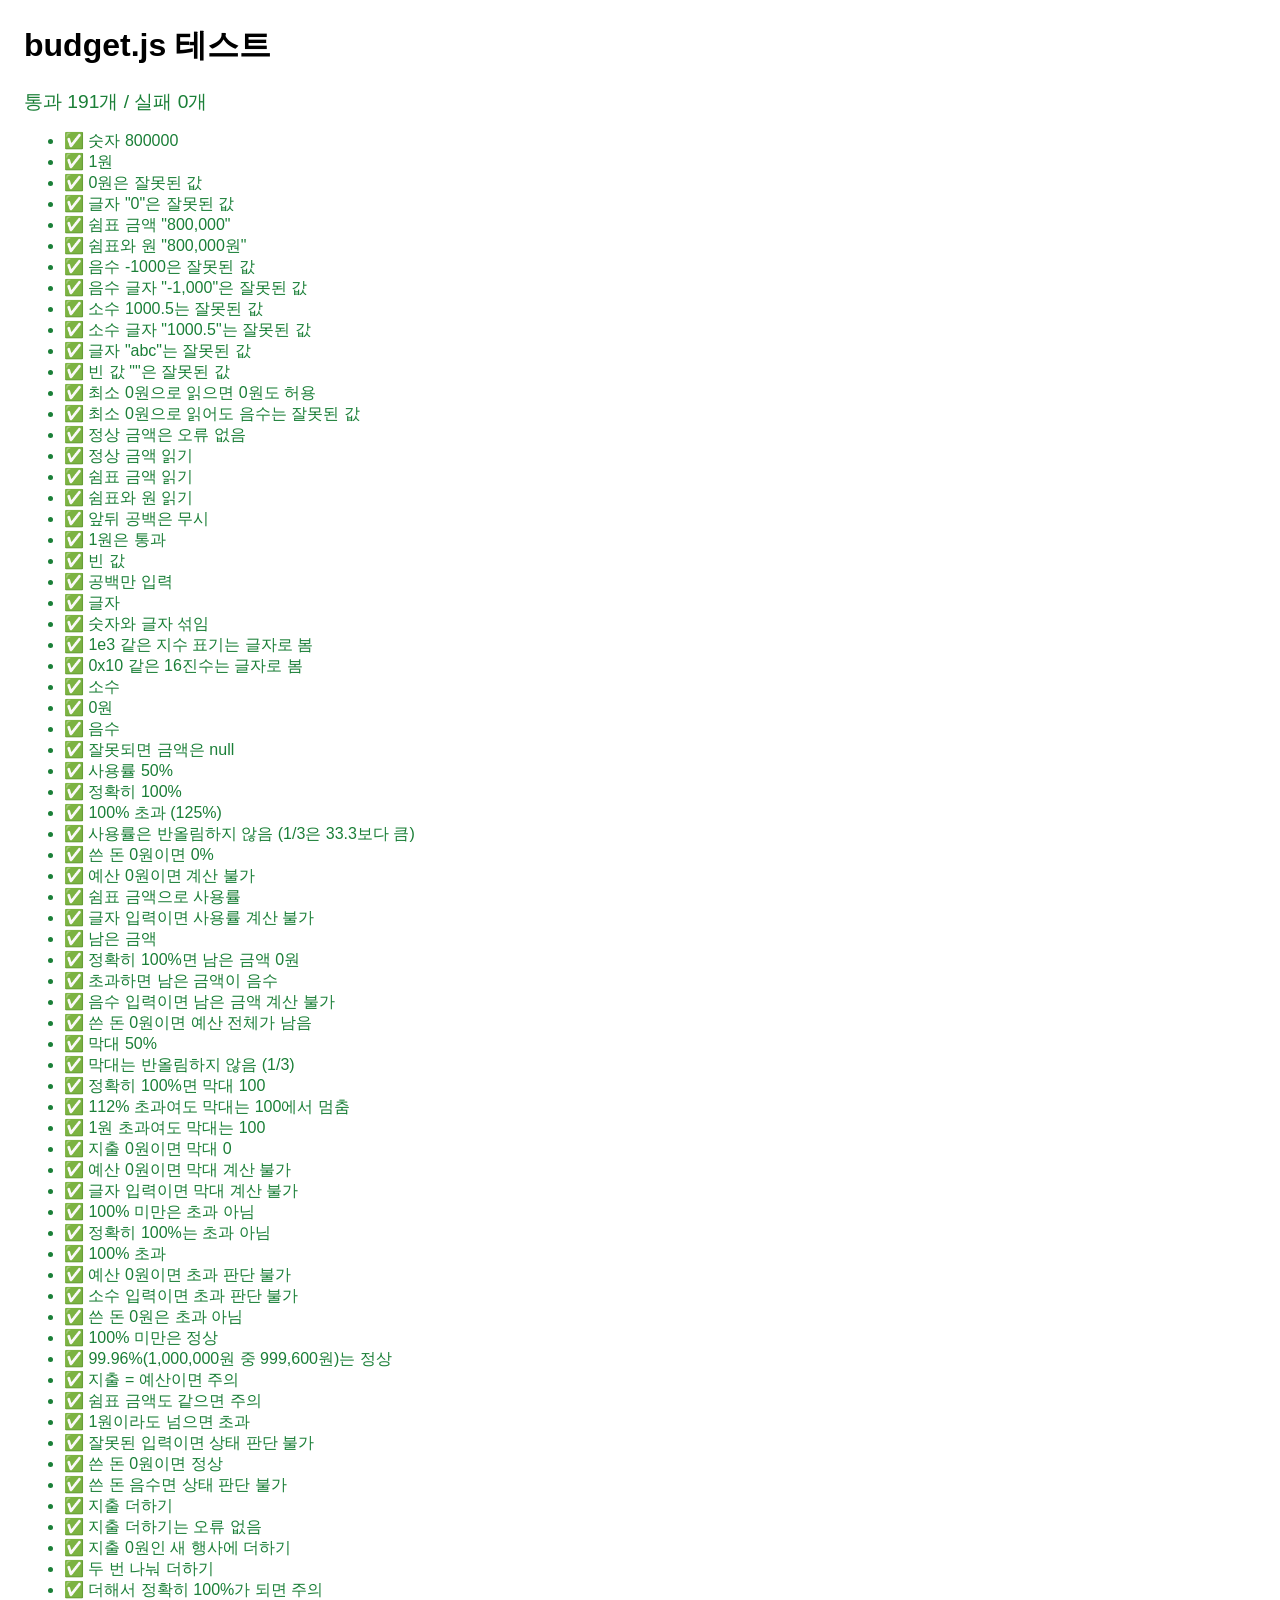
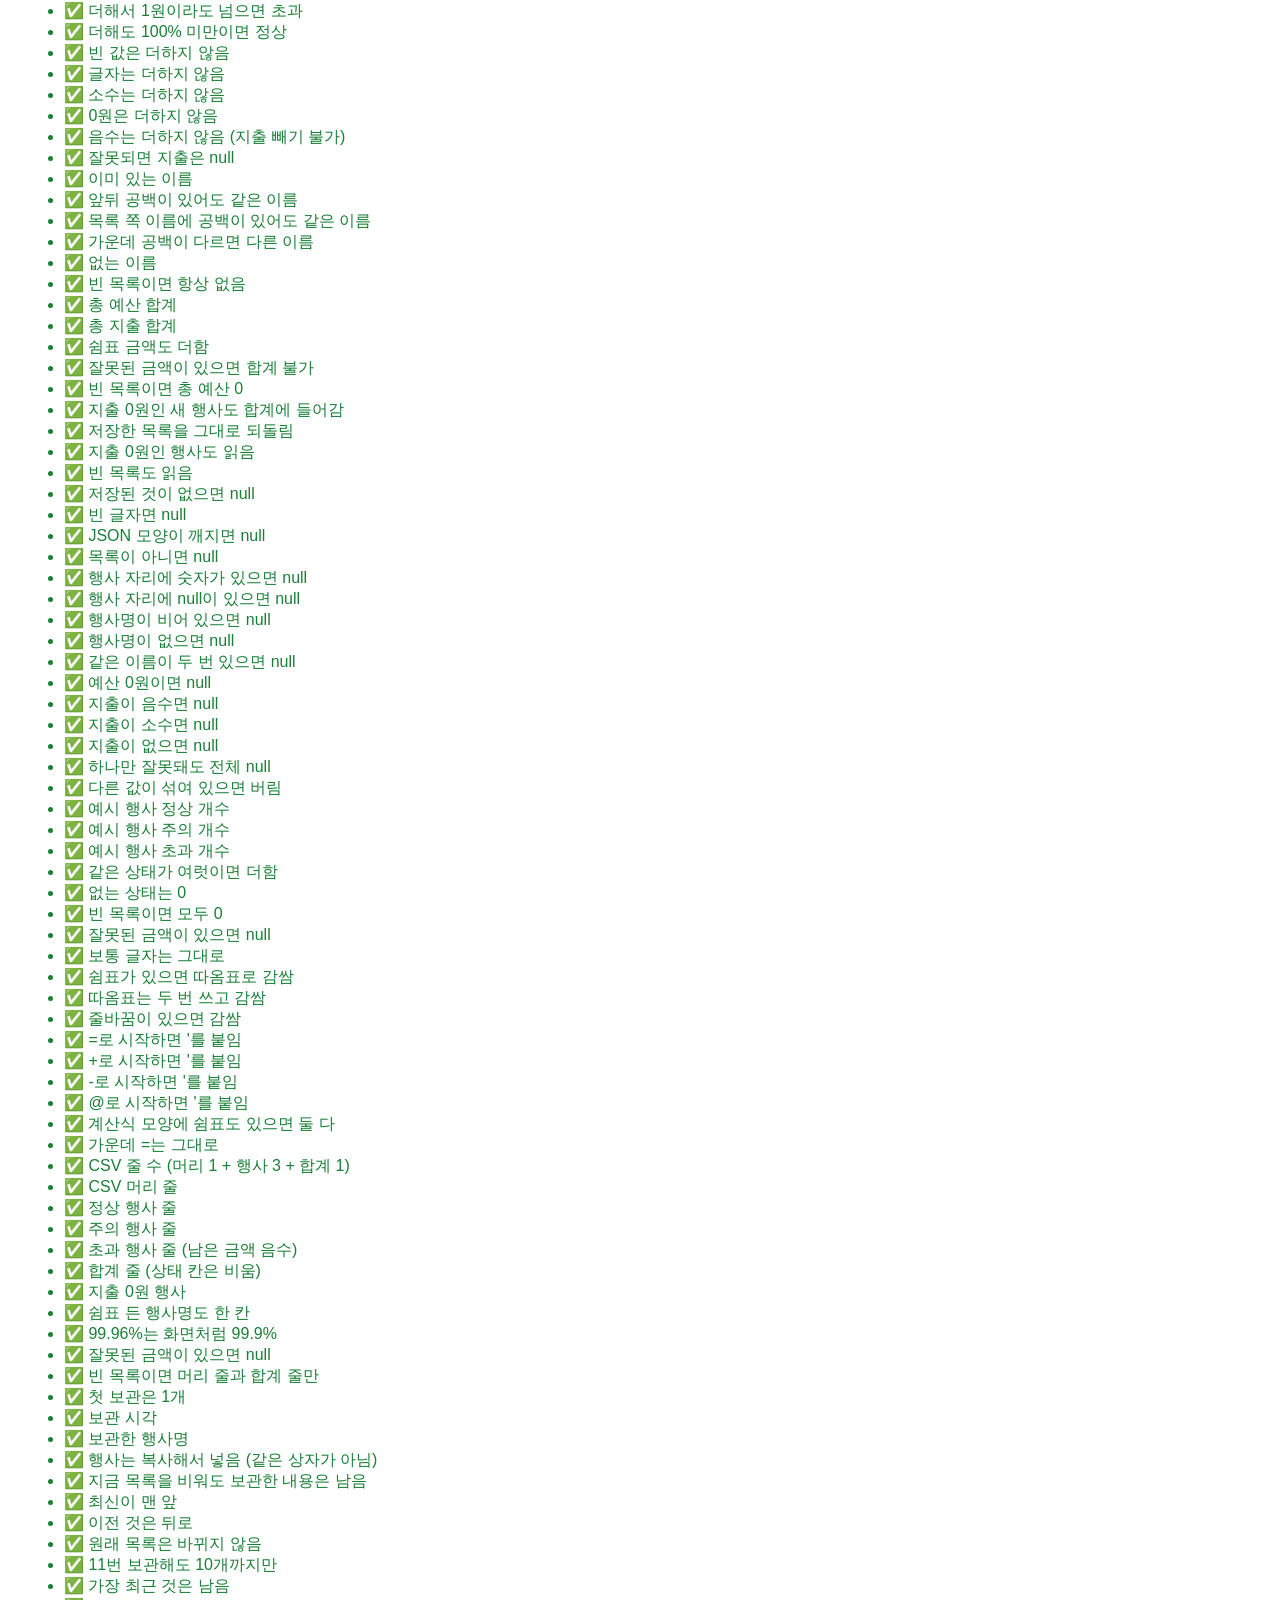
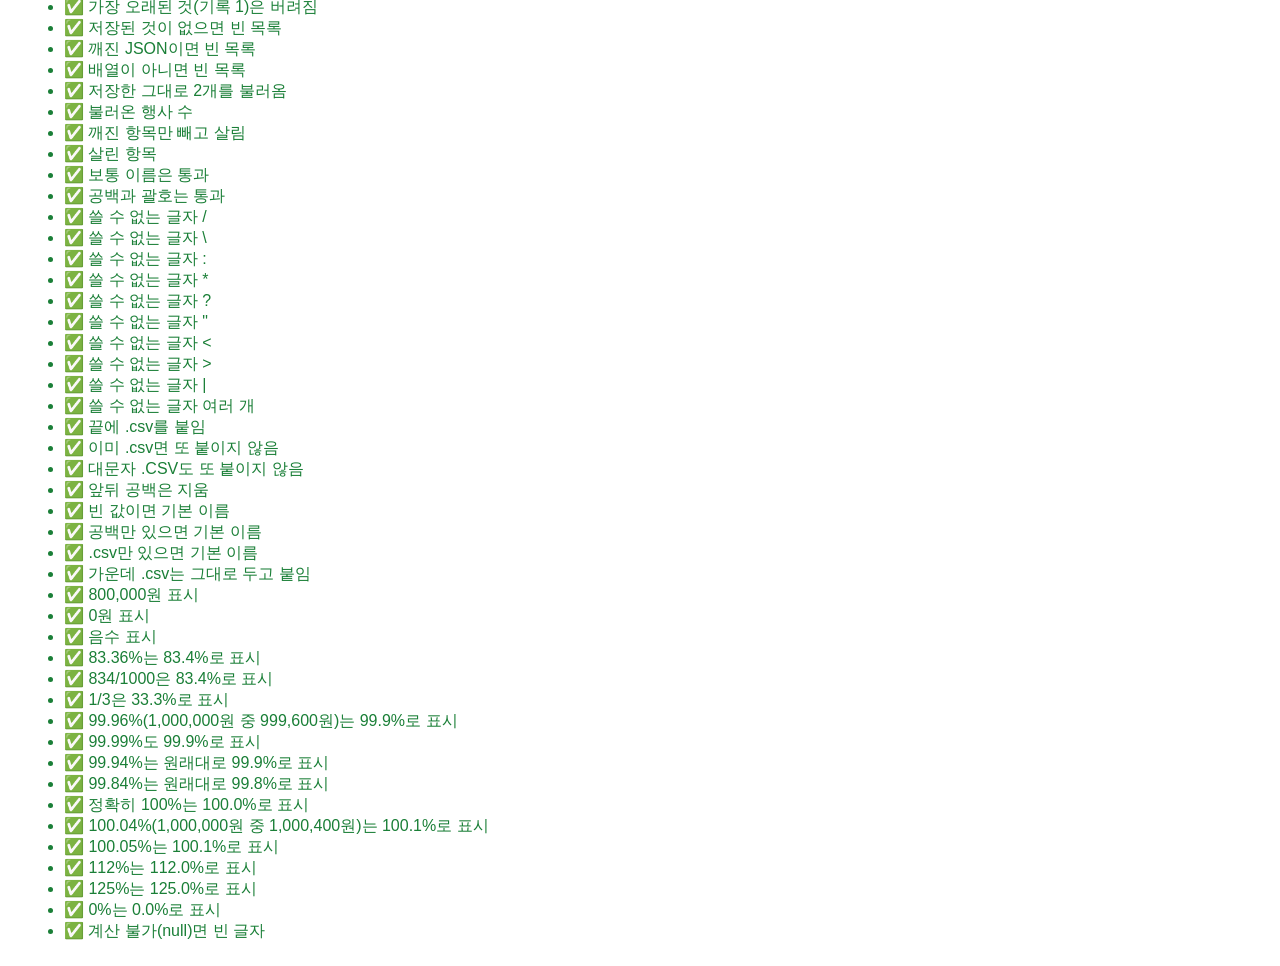
==== commit 6097a5a9: "9-2단계: 지난 예산안 보관(최대 10개)과 읽기 전용 보기 Co-Authored-By: Claude Opus 5.5 <noreply@anthropic.com>" ====
--- a/test.html
+++ b/test.html
@@ -227,6 +227,44 @@
     check("잘못된 금액이 있으면 null", makeCsv([{ name: "체육대회", budget: 0, spent: 0 }]), null);
     check("빈 목록이면 머리 줄과 합계 줄만", makeCsv([]), "행사명,예산,지출,남은 금액,사용률,상태\r\n합계,0,0,,,");
 
+    // 지난 예산안 보관
+    const oneEvent = [{ name: "체육대회", budget: 1000, spent: 0 }];
+    const firstHistory = addHistory([], oneEvent, "2026-11-01 14:30");
+    check("첫 보관은 1개", firstHistory.length, 1);
+    check("보관 시각", firstHistory[0].savedAt, "2026-11-01 14:30");
+    check("보관한 행사명", firstHistory[0].events[0].name, "체육대회");
+    check("행사는 복사해서 넣음 (같은 상자가 아님)", firstHistory[0].events[0] === oneEvent[0], false);
+    oneEvent.length = 0;
+    check("지금 목록을 비워도 보관한 내용은 남음", firstHistory[0].events.length, 1);
+    const secondHistory = addHistory(firstHistory, sampleEvents, "2026-11-01 15:00");
+    check("최신이 맨 앞", secondHistory[0].savedAt, "2026-11-01 15:00");
+    check("이전 것은 뒤로", secondHistory[1].savedAt, "2026-11-01 14:30");
+    check("원래 목록은 바뀌지 않음", firstHistory.length, 1);
+    let fullHistory = [];
+    for (let i = 1; i <= 11; i++) {
+      fullHistory = addHistory(fullHistory, sampleEvents, "기록 " + i);
+    }
+    check("11번 보관해도 10개까지만", fullHistory.length, 10);
+    check("가장 최근 것은 남음", fullHistory[0].savedAt, "기록 11");
+    check("가장 오래된 것(기록 1)은 버려짐", fullHistory[9].savedAt, "기록 2");
+
+    // 지난 예산안 불러오기
+    check("저장된 것이 없으면 빈 목록", parseSavedHistory(null).length, 0);
+    check("깨진 JSON이면 빈 목록", parseSavedHistory("abc").length, 0);
+    check("배열이 아니면 빈 목록", parseSavedHistory('{"savedAt":"a"}').length, 0);
+    const savedHistory = parseSavedHistory(JSON.stringify(secondHistory));
+    check("저장한 그대로 2개를 불러옴", savedHistory.length, 2);
+    check("불러온 행사 수", savedHistory[0].events.length, 3);
+    const brokenHistory = parseSavedHistory(JSON.stringify([
+      { savedAt: "좋은 기록", events: [{ name: "체육대회", budget: 1000, spent: 0 }] },
+      { savedAt: "예산 0원", events: [{ name: "체육대회", budget: 0, spent: 0 }] },
+      { savedAt: "", events: [] },
+      { savedAt: "행사 목록 없음" },
+      "글자"
+    ]));
+    check("깨진 항목만 빼고 살림", brokenHistory.length, 1);
+    check("살린 항목", brokenHistory[0].savedAt, "좋은 기록");
+
     // CSV 파일 이름
     check("보통 이름은 통과", checkFileName("학생회-예산-2026-11-01"), null);
     check("공백과 괄호는 통과", checkFileName("2학기 결산 (최종)"), null);
